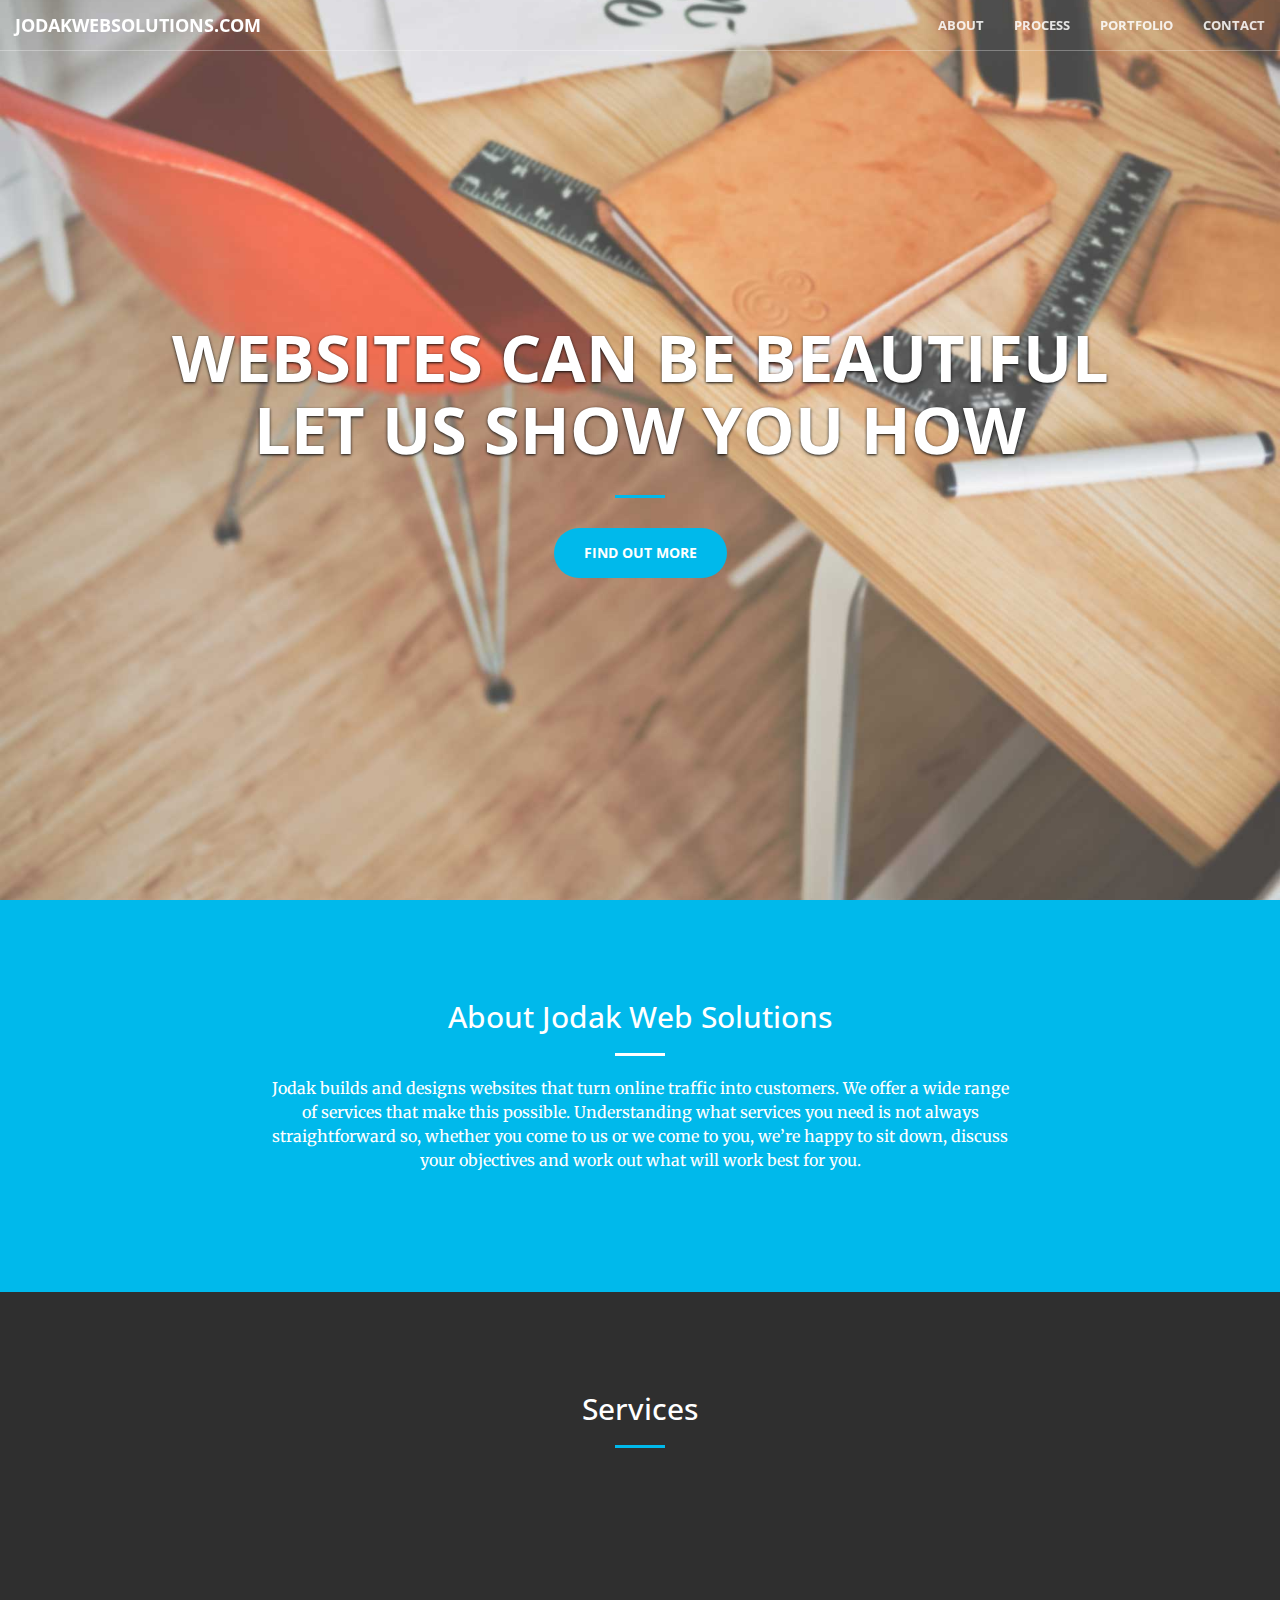
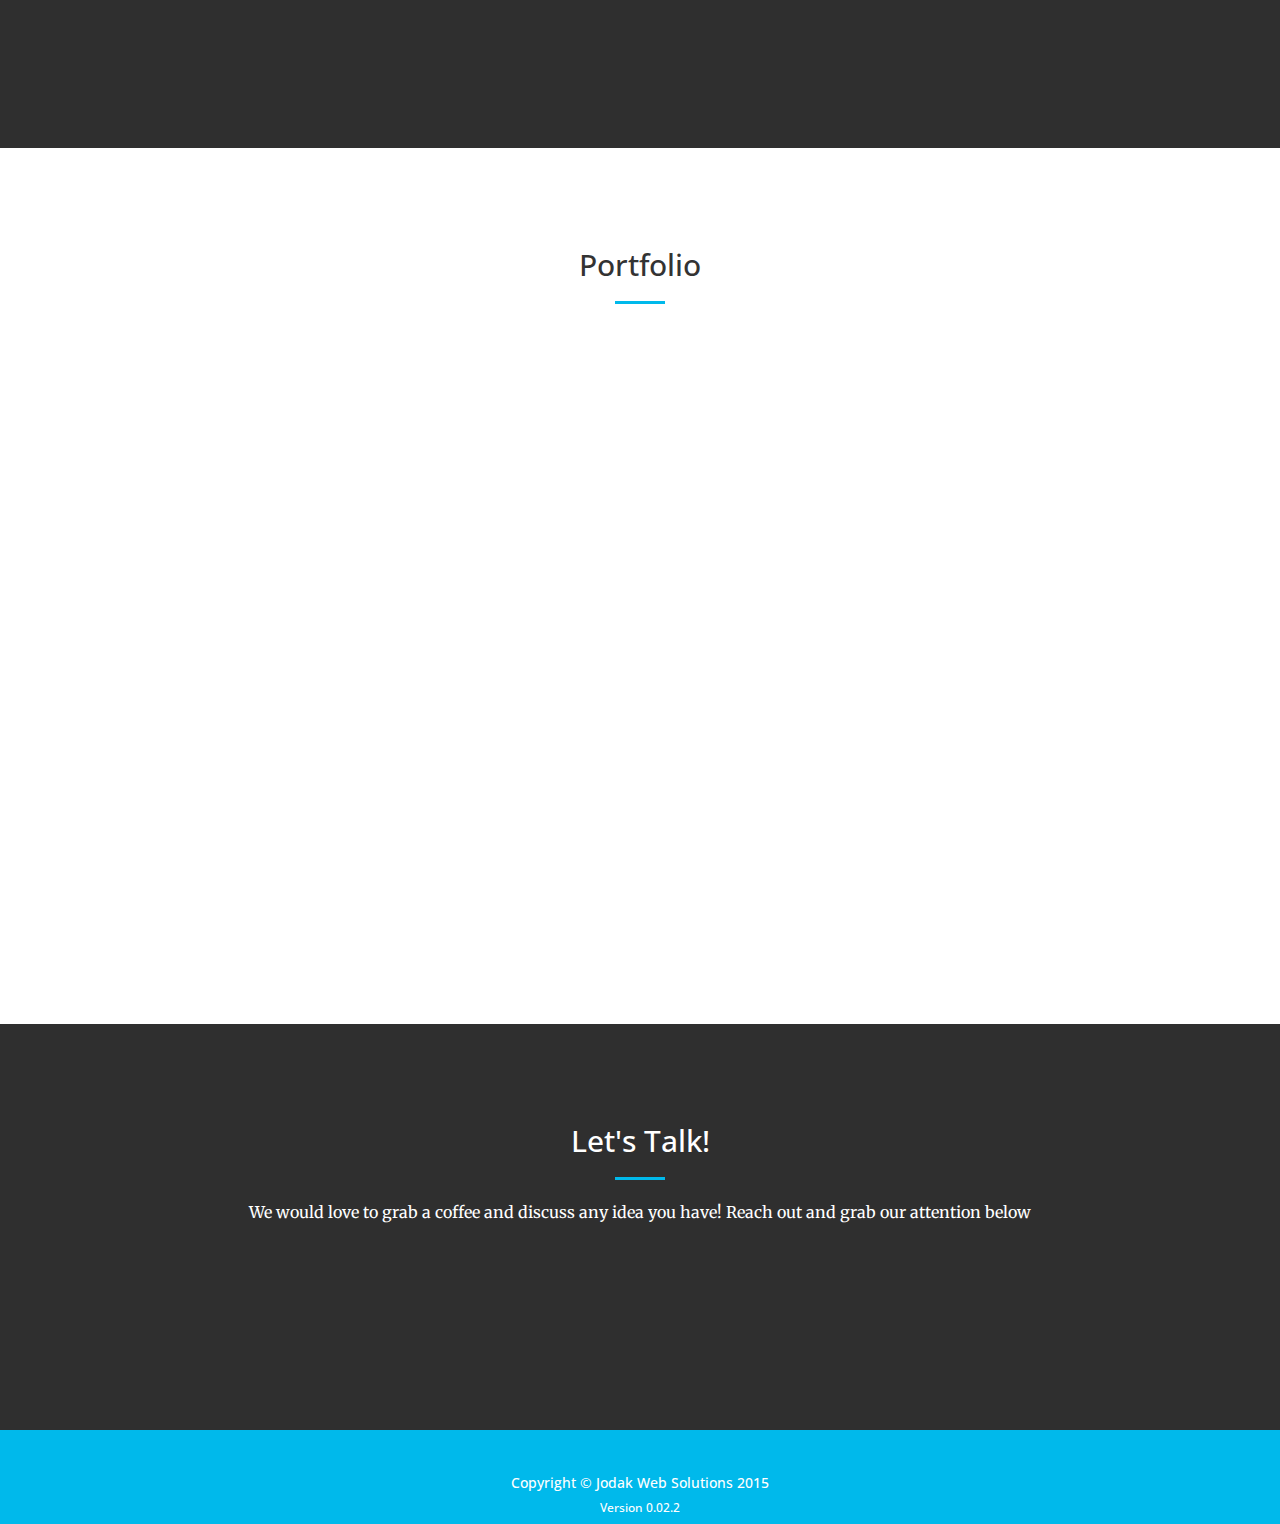
==== index.html @ 16b6a760 "Styling changes" ====
<!DOCTYPE html>
<html lang="en">

<head>

    <meta charset="utf-8">
    <meta http-equiv="X-UA-Compatible" content="IE=edge">
    <meta name="viewport" content="width=device-width, initial-scale=1">
    <meta name="description" content="">
    <meta name="author" content="">

    <title>Jodak Web Solutions</title>

    <!-- Bootstrap Core CSS -->
    <link rel="stylesheet" href="css/bootstrap.min.css" type="text/css">

    <!-- Custom CSS -->
    <link rel="stylesheet" href="css/custom.css" type="text/css">

    <!-- Custom Fonts -->
    <link href='http://fonts.googleapis.com/css?family=Open+Sans:300italic,400italic,600italic,700italic,800italic,400,300,600,700,800'
          rel='stylesheet' type='text/css'>
    <link href='http://fonts.googleapis.com/css?family=Merriweather:400,300,300italic,400italic,700,700italic,900,900italic'
          rel='stylesheet' type='text/css'>
    <link rel="stylesheet" href="font-awesome/css/font-awesome.min.css" type="text/css">

    <!-- Plugin CSS -->
    <link rel="stylesheet" href="css/animate.min.css" type="text/css">

    <!-- Custom CSS -->
    <link rel="stylesheet" href="css/creative.css" type="text/css">

    <!-- HTML5 Shim and Respond.js IE8 support of HTML5 elements and media queries -->
    <!-- WARNING: Respond.js doesn't work if you view the page via file:// -->
    <!--[if lt IE 9]>
    <script src="https://oss.maxcdn.com/libs/html5shiv/3.7.0/html5shiv.js"></script>
    <script src="https://oss.maxcdn.com/libs/respond.js/1.4.2/respond.min.js"></script>
    <![endif]-->

</head>

<body id="page-top">
<!--Navigation-->
<nav id="mainNav" class="navbar navbar-default navbar-fixed-top">
    <div class="container-fluid">
        <div class="navbar-header">
            <button type="button" class="navbar-toggle collapsed" data-toggle="collapse"
                    data-target="#bs-example-navbar-collapse-1">
                <span class="sr-only">Toggle navigation</span>
                <span class="icon-bar"></span>
                <span class="icon-bar"></span>
                <span class="icon-bar"></span>
            </button>
            <a class="navbar-brand page-scroll title-brand" href="#page-top">JodakWebSolutions.com</a>
        </div>

        <div class="collapse navbar-collapse" id="bs-example-navbar-collapse-1">
            <ul class="nav navbar-nav navbar-right">
                <li>
                    <a class="page-scroll" href="#about">About</a>
                </li>
                <li>
                    <a class="page-scroll" href="#services">Process</a>
                </li>
                <li>
                    <a class="page-scroll" href="#portfolio">Portfolio</a>
                </li>
                <li>
                    <a class="page-scroll" href="#contact">Contact</a>
                </li>
            </ul>
        </div>
    </div>
</nav>

<!--Header-->
<header>
    <div class="header-content">
        <div class="header-content-inner">
            <h1>Websites can be beautiful</h1>

            <h1>let us show you how</h1>
            <hr>
            <a href="#about" class="btn btn-primary btn-xl page-scroll">Find Out More</a>
        </div>
    </div>
</header>

<!--About-->
<section class="bg-primary" id="about">
    <div class="container">
        <div class="row">
            <div class="col-lg-8 col-lg-offset-2 text-center">
                <h2 class="section-heading">About Jodak Web Solutions</h2>
                <hr class="light">
                <p>Jodak builds and designs websites that turn online traffic into customers. We offer a wide
                    range of services that make this possible. Understanding what services you need is not
                    always straightforward so, whether you come to us or we come to you, we’re happy to sit down,
                    discuss
                    your objectives and work out what will work best for you.</p>
            </div>
        </div>
    </div>
</section>

<!--Services-->
<section id="services" class="bg-dark">
    <div class="container">
        <div class="row">
            <div class="col-lg-12 text-center">
                <h2 class="section-heading">Services</h2>
                <hr class="primary">
            </div>
        </div>
    </div>
    <div class="container">
        <div class="row">
            <div class="col-lg-4 col-md-4 text-center">
                <div class="service-box wow bounceInLeft" data-wow-delay=".2s">
                    <i class="fa fa-4x fa-connectdevelop wow bounceInLeft text-primary" data-wow-delay=".2s"></i>

                    <h3>Planning & Design</h3>

                    <p class="text-muted">We create the blueprint for success, then craft the user experience.</p>
                </div>
            </div>
            <div class="col-lg-4 col-md-4 text-center">
                <div class="service-box wow bounceInDown" data-wow-delay=".4s">
                    <i class="fa fa-4x fa-sitemap wow bounceInDown text-primary" data-wow-delay=".4s"></i>

                    <h3>Development & Testing</h3>

                    <p class="text-muted">Bringing the design to life! Test for any development bugs.</p>
                </div>
            </div>
            <div class="col-lg-4 col-md-4 text-center">
                <div class="service-box wow bounceInRight" data-wow-delay=".6s">
                    <i class="fa fa-4x fa-rocket wow bounceInRight text-primary" data-wow-delay=".6s"></i>

                    <h3>Deploy & Delight</h3>

                    <p class="text-muted">3..2..1.. Houston, We have lift off! Your website is launched and everyone is
                        amazed.</p>
                </div>
            </div>
        </div>
    </div>
</section>

<!--Portfolio-->
<section id="portfolio" class="no-padding">
    <div class="container-fluid">
        <div class="row no-gutter">
            <div class="col-lg-12 text-center">
                <h2 class="section-heading">Portfolio</h2>
                <hr class="primary">
            </div>
            <div class="col-lg-4 col-sm-6 wow fadeIn" data-wow-delay=".2">
                <a href="#" class="portfolio-box">
                    <img src="img/portfolio/1.jpg" class="img-responsive" alt="">

                    <div class="portfolio-box-caption">
                        <div class="portfolio-box-caption-content">
                            <div class="project-name">
                                Posh Patio
                            </div>
                            <div class="project-category text-faded small">
                                Poshpatio.ca
                            </div>
                        </div>
                    </div>
                </a>
            </div>
            <div class="col-lg-4 col-sm-6 wow fadeIn" data-wow-delay=".2">
                <a href="#" class="portfolio-box">
                    <img src="img/portfolio/2.jpg" class="img-responsive" alt="">

                    <div class="portfolio-box-caption">
                        <div class="portfolio-box-caption-content">
                            <div class="project-category text-faded">
                                Category
                            </div>
                            <div class="project-name">
                                Project Name
                            </div>
                        </div>
                    </div>
                </a>
            </div>
            <div class="col-lg-4 col-sm-6 wow fadeIn" data-wow-delay=".2">
                <a href="#" class="portfolio-box">
                    <img src="img/portfolio/3.jpg" class="img-responsive" alt="">

                    <div class="portfolio-box-caption">
                        <div class="portfolio-box-caption-content">
                            <div class="project-category text-faded">
                                Category
                            </div>
                            <div class="project-name">
                                Project Name
                            </div>
                        </div>
                    </div>
                </a>
            </div>
            <div class="col-lg-4 col-sm-6 wow fadeIn" data-wow-delay=".2">
                <a href="#" class="portfolio-box">
                    <img src="img/portfolio/4.jpg" class="img-responsive" alt="">

                    <div class="portfolio-box-caption">
                        <div class="portfolio-box-caption-content">
                            <div class="project-category text-faded">
                                Category
                            </div>
                            <div class="project-name">
                                Project Name
                            </div>
                        </div>
                    </div>
                </a>
            </div>
            <div class="col-lg-4 col-sm-6 wow fadeIn" data-wow-delay=".2">
                <a href="#" class="portfolio-box">
                    <img src="img/portfolio/5.jpg" class="img-responsive" alt="">

                    <div class="portfolio-box-caption">
                        <div class="portfolio-box-caption-content">
                            <div class="project-category text-faded">
                                Category
                            </div>
                            <div class="project-name">
                                Project Name
                            </div>
                        </div>
                    </div>
                </a>
            </div>
            <div class="col-lg-4 col-sm-6 wow fadeIn" data-wow-delay=".2">
                <a href="#" class="portfolio-box">
                    <img src="img/portfolio/6.jpg" class="img-responsive" alt="">

                    <div class="portfolio-box-caption">
                        <div class="portfolio-box-caption-content">
                            <div class="project-category text-faded">
                                Category
                            </div>
                            <div class="project-name">
                                Project Name
                            </div>
                        </div>
                    </div>
                </a>
            </div>
        </div>
    </div>
</section>

<!--Contact-->
<section id="contact" class="bg-dark">
    <div class="container">
        <div class="row">
            <div class="col-lg-12 text-center">
                <h2 class="section-heading">Let's Talk!</h2>
                <hr class="primary">
                <p>We would love to grab a coffee and discuss any idea you have! Reach out and grab our attention
                    below</p>
            </div>
            <div class="col-lg-2 col-lg-offset-2 text-center wow bounceIn" data-wow-delay=".2s">
                <a href="https://twitter.com/JodakOfficalm" target="_blank">
                    <i class="fa fa-twitter-square fa-3x"></i>

                    <p>@JodakOfficial</p>
                </a>
            </div>
            <div class="col-lg-2 text-center wow bounceIn" data-wow-delay=".4s">
                <a href="http://instagram.com" target="_blank">
                    <i class="fa fa-instagram fa-3x"></i>

                    <p>@JodakOfficial</p>
                </a>
            </div>
            <div class="col-lg-2 text-center wow bounceIn" data-wow-delay=".6s">
                <a href="https://www.facebook.com/JodakWebSolutions" target="_blank">
                    <i class="fa fa-facebook-square fa-3x"></i>

                    <p>/JodakWebSolutions</p>
                </a>
            </div>
            <div class="col-lg-2 text-center wow bounceIn" data-wow-delay=".8s">
                <a href="tel://306-630-3060" target="_blank">
                    <i class="fa fa-phone-square fa-3x"></i>

                    <p>(306) 630-3060</p>
                </a>
            </div>
        </div>
    </div>
</section>

<!--Footer-->
<footer id="footer" class="bg-primary">
    <div class="container">
        <div class="row">
            <h5 class="copyright text-center">Copyright &copy; Jodak Web Solutions 2015</h5>
            <h6 class="text-center">Version 0.02.2</h6>
        </div>
    </div>
</footer>

<!-- jQuery -->
<script src="js/jquery.js"></script>

<!-- Bootstrap Core JavaScript -->
<script src="js/bootstrap.min.js"></script>

<!-- Plugin JavaScript -->
<script src="js/jquery.easing.min.js"></script>
<script src="js/jquery.fittext.js"></script>
<script src="js/wow.min.js"></script>

<!-- Custom Theme JavaScript -->
<script src="js/creative.js"></script>

</body>

</html>
---- css/custom.css ----
body {
    overflow-x: hidden;
}

#portfolio {
    padding-top: 100px !important;
}

section {
    overflow: hidden;
}

a:hover, a:focus {
    text-decoration: none;
}
---- css/creative.css ----
/*!
 * Start Bootstrap - Creative Bootstrap Theme (http://startbootstrap.com)
 * Code licensed under the Apache License v2.0.
 * For details, see http://www.apache.org/licenses/LICENSE-2.0.
 */

/*Hope This Worked*/

html,
body {
    width: 100%;
    height: 100%;
}

body {
    font-family: Merriweather, 'Helvetica Neue', Arial, sans-serif;
}

hr {
    max-width: 50px;
    border-color: #00B9EB;
    border-width: 3px;
}

hr.light {
    border-color: #fff;
}

a {
    color: #00B9EB;
    -webkit-transition: all .35s;
    -moz-transition: all .35s;
    transition: all .35s;
}

a:hover,
a:focus {
    color: #0B74D4;
}

h1,
h2,
h3,
h4,
h5,
h6 {
    font-family: 'Open Sans', 'Helvetica Neue', Arial, sans-serif;
}

p {
    margin-bottom: 20px;
    font-size: 16px;
    line-height: 1.5;
}

.bg-primary {
    background-color: #00B9EB;
}

.bg-dark {
    color: #fff;
    background-color: #2F2F2F;
}

.text-faded {
    color: rgba(255, 255, 255, .85);
}

section {
    padding: 100px 0;
}

aside {
    padding: 50px 0;
}

.no-padding {
    padding: 0;
}

.navbar-default {
    border-color: rgba(34, 34, 34, .05);
    font-family: 'Open Sans', 'Helvetica Neue', Arial, sans-serif;
    background-color: #fff;
    -webkit-transition: all .35s;
    -moz-transition: all .35s;
    transition: all .35s;
}

.navbar-default .navbar-header .navbar-brand {
    text-transform: uppercase;
    font-family: 'Open Sans', 'Helvetica Neue', Arial, sans-serif;
    font-weight: 700;
    color: #00B9EB;
}

.navbar-default .navbar-header .navbar-brand:hover,
.navbar-default .navbar-header .navbar-brand:focus {
    color: #0B74D4;
}

.navbar-default .nav > li > a,
.navbar-default .nav > li > a:focus {
    text-transform: uppercase;
    font-size: 13px;
    font-weight: 700;
    color: #222;
}

.navbar-default .nav > li > a:hover,
.navbar-default .nav > li > a:focus:hover {
    color: #00B9EB;
}

.navbar-default .nav > li.active > a,
.navbar-default .nav > li.active > a:focus {
    color: #00B9EB !important;
    background-color: transparent;
}

.navbar-default .nav > li.active > a:hover,
.navbar-default .nav > li.active > a:focus:hover {
    background-color: transparent;
}

@media (min-width: 768px) {
    .navbar-default {
        border-color: rgba(255, 255, 255, .3);
        background-color: transparent;
    }

    .navbar-default .navbar-header .navbar-brand {
        color: rgba(255, 255, 255, .85);
    }

    .navbar-default .navbar-header .navbar-brand:hover,
    .navbar-default .navbar-header .navbar-brand:focus {
        color: #fff;
    }

    .navbar-default .nav > li > a,
    .navbar-default .nav > li > a:focus {
        color: rgba(255, 255, 255, .85);
    }

    .navbar-default .nav > li > a:hover,
    .navbar-default .nav > li > a:focus:hover {
        color: #fff;
    }

    .navbar-default.affix {
        border-color: rgba(34, 34, 34, .05);
        background-color: rgba(255, 255, 255, .95);
    }

    .navbar-default.affix .navbar-header .navbar-brand {
        font-size: 14px;
        color: #00B9EB;
    }

    .navbar-default.affix .navbar-header .navbar-brand:hover,
    .navbar-default.affix .navbar-header .navbar-brand:focus {
        color: #0B74D4;
    }

    .navbar-default.affix .nav > li > a,
    .navbar-default.affix .nav > li > a:focus {
        color: #222;
    }

    .navbar-default.affix .nav > li > a:hover,
    .navbar-default.affix .nav > li > a:focus:hover {
        color: #00B9EB;
    }
}

header {
    position: relative;
    width: 100%;
    min-height: auto;
    text-align: center;
    color: #fff;
    background-image: url(../img/header.jpg);
    background-position: center;
    -webkit-background-size: cover;
    -moz-background-size: cover;
    background-size: cover;
    -o-background-size: cover;
}

header .header-content {
    position: relative;
    width: 100%;
    padding: 100px 15px;
    text-align: center;
}

header .header-content .header-content-inner h1 {
    margin-top: 0;
    margin-bottom: 0;
    text-transform: uppercase;
    font-weight: 700;
    text-shadow: 0 1px 3px #080808;
}

header .header-content .header-content-inner hr {
    margin: 30px auto;
}

header .header-content .header-content-inner p {
    margin-bottom: 50px;
    font-size: 16px;
    font-weight: 300;
    color: rgba(255, 255, 255, .85);
    text-shadow: 0 1px 3px #080808;
}

@media (min-width: 768px) {
    header {
        min-height: 100%;
    }

    header .header-content {
        position: absolute;
        top: 50%;
        padding: 0 50px;
        -webkit-transform: translateY(-50%);
        -ms-transform: translateY(-50%);
        transform: translateY(-50%);
    }

    header .header-content .header-content-inner {
        margin-right: auto;
        margin-left: auto;
        max-width: 1000px;
    }

    header .header-content .header-content-inner p {
        margin-right: auto;
        margin-left: auto;
        max-width: 80%;
        font-size: 18px;
    }
}

.section-heading {
    margin-top: 0;
}

.service-box {
    margin: 50px auto 0;
    max-width: 400px;
}

@media (min-width: 992px) {
    .service-box {
        margin: 20px auto 0;
    }
}

.service-box p {
    margin-bottom: 0;
}

.portfolio-box {
    display: block;
    position: relative;
    margin: 0 auto;
    max-width: 650px;
}

.portfolio-box > img {
    width: 650px;
    height: 350px;
}

.portfolio-box .portfolio-box-caption {
    display: block;
    position: absolute;
    bottom: 0;
    width: 100%;
    height: 100%;
    text-align: center;
    color: #fff;
    opacity: 0;
    background: rgba(0, 185, 235, .9);
    -webkit-transition: all .35s;
    -moz-transition: all .35s;
    transition: all .35s;
}

.portfolio-box .portfolio-box-caption .portfolio-box-caption-content {
    position: absolute;
    top: 50%;
    width: 100%;
    text-align: center;
    transform: translateY(-50%);
}

.portfolio-box .portfolio-box-caption .portfolio-box-caption-content .project-category,
.portfolio-box .portfolio-box-caption .portfolio-box-caption-content .project-name {
    padding: 0 15px;
    font-family: 'Open Sans', 'Helvetica Neue', Arial, sans-serif;
}

.portfolio-box .portfolio-box-caption .portfolio-box-caption-content .project-category {
    text-transform: uppercase;
    font-size: 65%;
    font-weight: 600;
}

.portfolio-box .portfolio-box-caption .portfolio-box-caption-content .project-name {
    font-size: 18px;
}

.portfolio-box:hover .portfolio-box-caption {
    opacity: 1;
}

@media (min-width: 768px) {
    .portfolio-box .portfolio-box-caption .portfolio-box-caption-content .project-category {
        font-size: 85%;
    }

    .portfolio-box .portfolio-box-caption .portfolio-box-caption-content .project-name {
        font-size: 22px;
    }
}

.call-to-action h2 {
    margin: 0 auto 20px;
}

.text-primary {
    color: #00B9EB;
}

.no-gutter > [class*=col-] {
    padding-right: 0;
    padding-left: 0;
}

.btn-default {
    border-color: #fff;
    color: #222;
    background-color: #fff;
    -webkit-transition: all .35s;
    -moz-transition: all .35s;
    transition: all .35s;
}

.btn-default:hover,
.btn-default:focus,
.btn-default.focus,
.btn-default:active,
.btn-default.active,
.open > .dropdown-toggle.btn-default {
    border-color: #ededed;
    color: #222;
    background-color: #f2f2f2;
}

.btn-default:active,
.btn-default.active,
.open > .dropdown-toggle.btn-default {
    background-image: none;
}

.btn-default.disabled,
.btn-default[disabled],
fieldset[disabled] .btn-default,
.btn-default.disabled:hover,
.btn-default[disabled]:hover,
fieldset[disabled] .btn-default:hover,
.btn-default.disabled:focus,
.btn-default[disabled]:focus,
fieldset[disabled] .btn-default:focus,
.btn-default.disabled.focus,
.btn-default[disabled].focus,
fieldset[disabled] .btn-default.focus,
.btn-default.disabled:active,
.btn-default[disabled]:active,
fieldset[disabled] .btn-default:active,
.btn-default.disabled.active,
.btn-default[disabled].active,
fieldset[disabled] .btn-default.active {
    border-color: #fff;
    background-color: #fff;
}

.btn-default .badge {
    color: #fff;
    background-color: #222;
}

.btn-primary {
    border-color: #00B9EB;
    color: #fff;
    background-color: #00B9EB;
    -webkit-transition: all .35s;
    -moz-transition: all .35s;
    transition: all .35s;
}

.btn-primary:hover,
.btn-primary:focus,
.btn-primary.focus,
.btn-primary:active,
.btn-primary.active,
.open > .dropdown-toggle.btn-primary {
    border-color: #fff;
    color: #00B9EB;
    background-color: #fff;
}

.btn-primary:active,
.btn-primary.active,
.open > .dropdown-toggle.btn-primary {
    background-image: none;
}

.btn-primary.disabled,
.btn-primary[disabled],
fieldset[disabled] .btn-primary,
.btn-primary.disabled:hover,
.btn-primary[disabled]:hover,
fieldset[disabled] .btn-primary:hover,
.btn-primary.disabled:focus,
.btn-primary[disabled]:focus,
fieldset[disabled] .btn-primary:focus,
.btn-primary.disabled.focus,
.btn-primary[disabled].focus,
fieldset[disabled] .btn-primary.focus,
.btn-primary.disabled:active,
.btn-primary[disabled]:active,
fieldset[disabled] .btn-primary:active,
.btn-primary.disabled.active,
.btn-primary[disabled].active,
fieldset[disabled] .btn-primary.active {
    border-color: #00B9EB;
    background-color: #00B9EB;
}

.btn-primary .badge {
    color: #00B9EB;
    background-color: #fff;
}

.btn {
    border: 0;
    border-radius: 300px;
    text-transform: uppercase;
    font-family: 'Open Sans', 'Helvetica Neue', Arial, sans-serif;
    font-weight: 700;
}

.btn-xl {
    padding: 15px 30px;
}

::-moz-selection {
    text-shadow: none;
    color: #fff;
    background: #222;
}

::selection {
    text-shadow: none;
    color: #fff;
    background: #222;
}

img::selection {
    color: #fff;
    background: 0 0;
}

img::-moz-selection {
    color: #fff;
    background: 0 0;
}

body {
    webkit-tap-highlight-color: #222;
}

.copyright {
    padding-top: 35px;
}
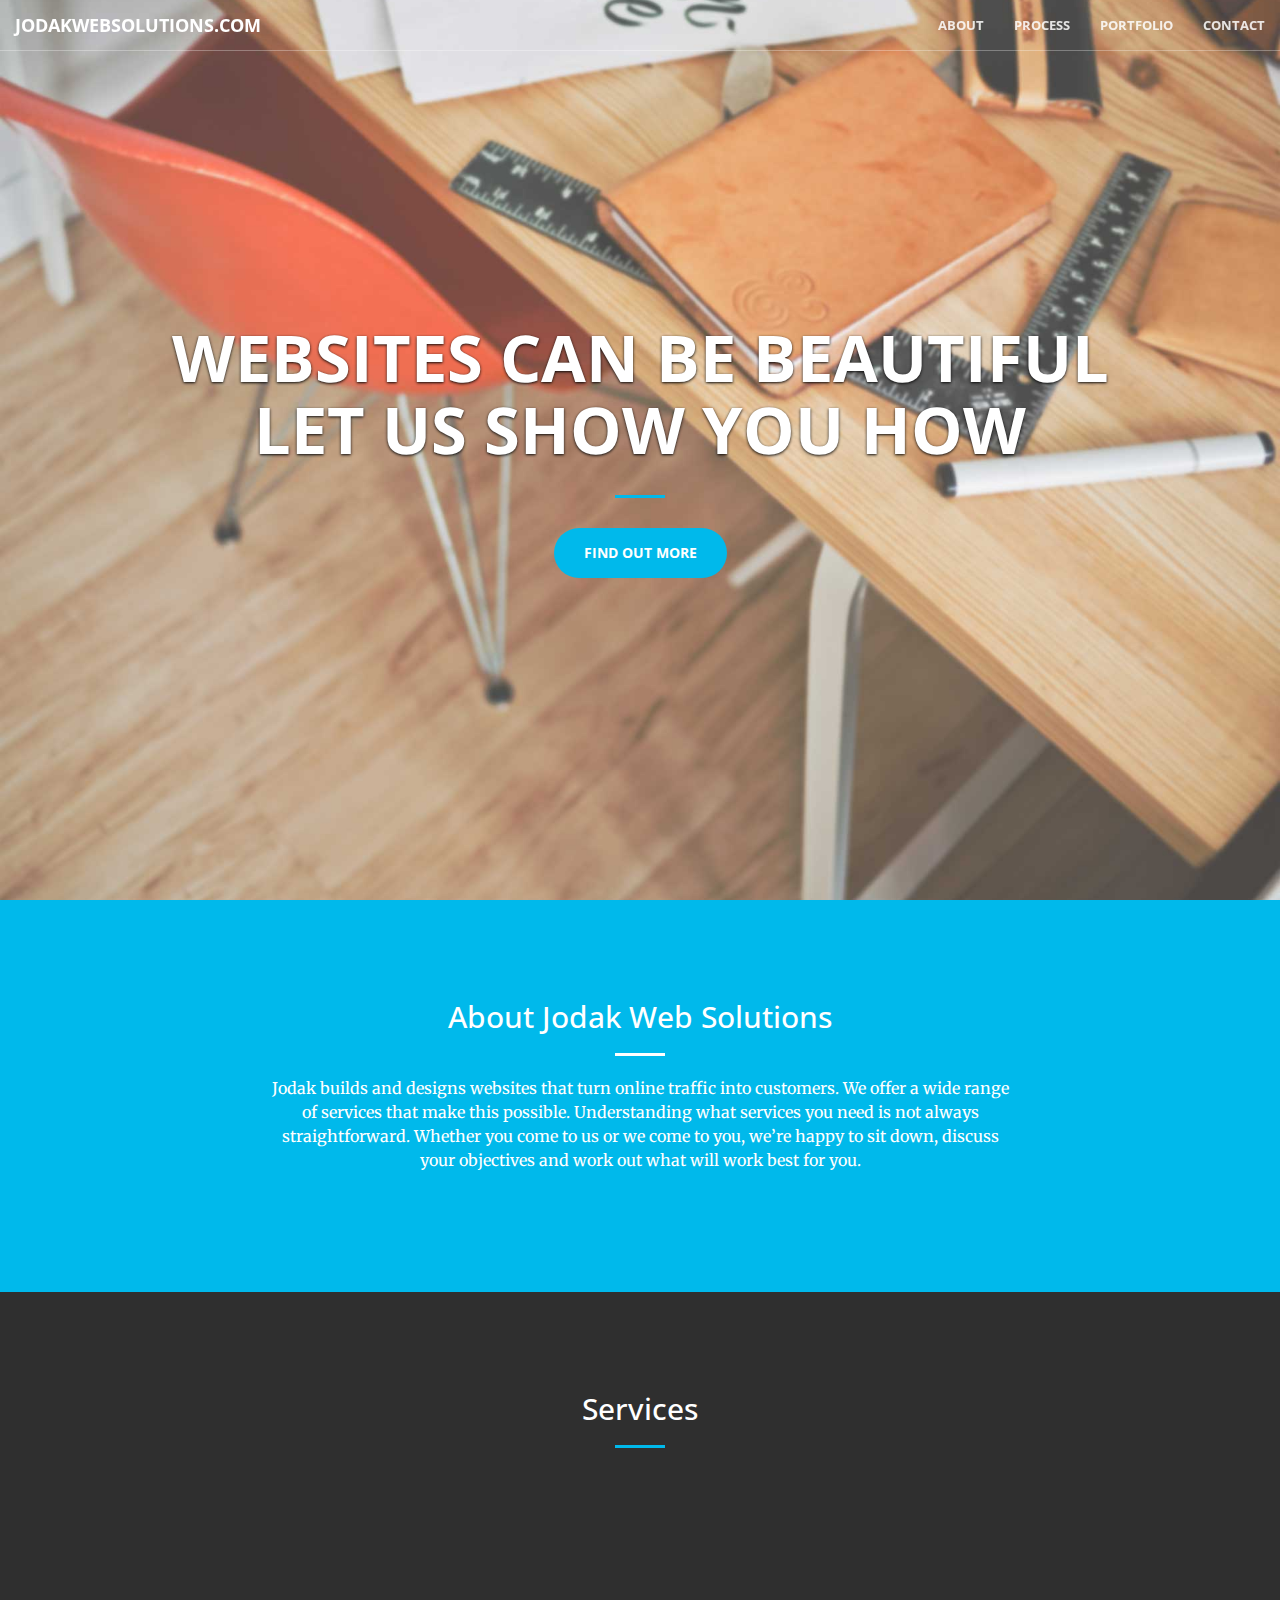
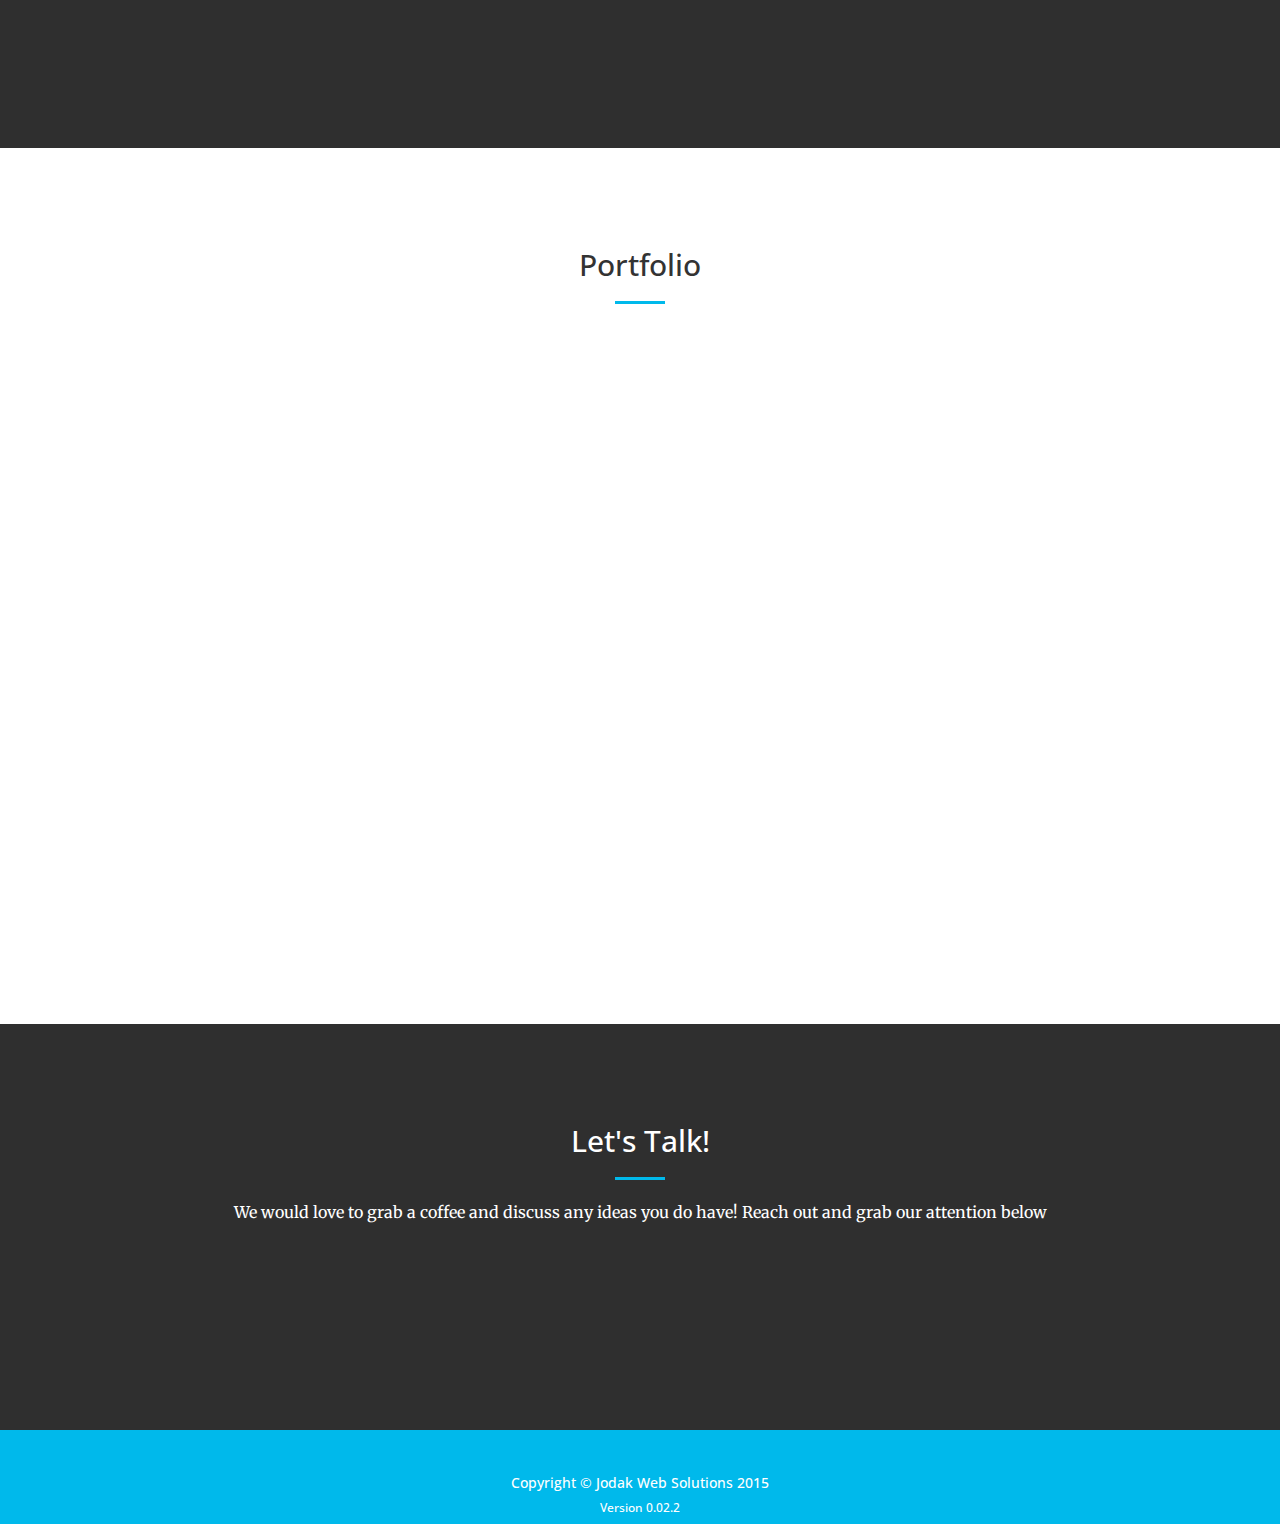
==== commit 96a318a7: "Merge remote-tracking branch 'origin/master'" ====
--- a/index.html
+++ b/index.html
@@ -5,9 +5,18 @@
 
     <meta charset="utf-8">
     <meta http-equiv="X-UA-Compatible" content="IE=edge">
+
     <meta name="viewport" content="width=device-width, initial-scale=1">
+
     <meta name="description" content="">
-    <meta name="author" content="">
+
+    <meta name="author" content="Jodak Web Solutions">
+
+    <meta name="keywords" content="Website design regina; regina web design; regina website design; web design regina
+    web designers; web designers in regina; website design regina; regina website design; regina website designers;
+    regina website design companies; regina web design companies; web design companies in regina; web designers in
+    regina; website designers in regina; web design in regina; responsive design; responsive web design regina; regina
+    responsive web design; mobile website design; mobile websites; mobile web design;">
 
     <title>Jodak Web Solutions</title>
 
@@ -95,9 +104,8 @@
                 <hr class="light">
                 <p>Jodak builds and designs websites that turn online traffic into customers. We offer a wide
                     range of services that make this possible. Understanding what services you need is not
-                    always straightforward so, whether you come to us or we come to you, we’re happy to sit down,
-                    discuss
-                    your objectives and work out what will work best for you.</p>
+                    always straightforward. Whether you come to us or we come to you, we’re happy to sit down,
+                    discuss your objectives and work out what will work best for you.</p>
             </div>
         </div>
     </div>
@@ -134,12 +142,10 @@
                 </div>
             </div>
             <div class="col-lg-4 col-md-4 text-center">
-                <div class="service-box wow bounceInRight" data-wow-delay=".6s">
-                    <i class="fa fa-4x fa-rocket wow bounceInRight text-primary" data-wow-delay=".6s"></i>
-
+                <div class="service-box wow bounceInRight" data-wow-delay=".8s">
+                    <i class="fa fa-4x fa-rocket text-primary"></i>
                     <h3>Deploy & Delight</h3>
-
-                    <p class="text-muted">3..2..1.. Houston, We have lift off! Your website is launched and everyone is
+                    <p class="text-muted">3..2..1.. Houston, we have lift off! Your website is launched and everyone is
                         amazed.</p>
                 </div>
             </div>
@@ -262,7 +268,7 @@
             <div class="col-lg-12 text-center">
                 <h2 class="section-heading">Let's Talk!</h2>
                 <hr class="primary">
-                <p>We would love to grab a coffee and discuss any idea you have! Reach out and grab our attention
+                <p>We would love to grab a coffee and discuss any ideas you do have! Reach out and grab our attention
                     below</p>
             </div>
             <div class="col-lg-2 col-lg-offset-2 text-center wow bounceIn" data-wow-delay=".2s">
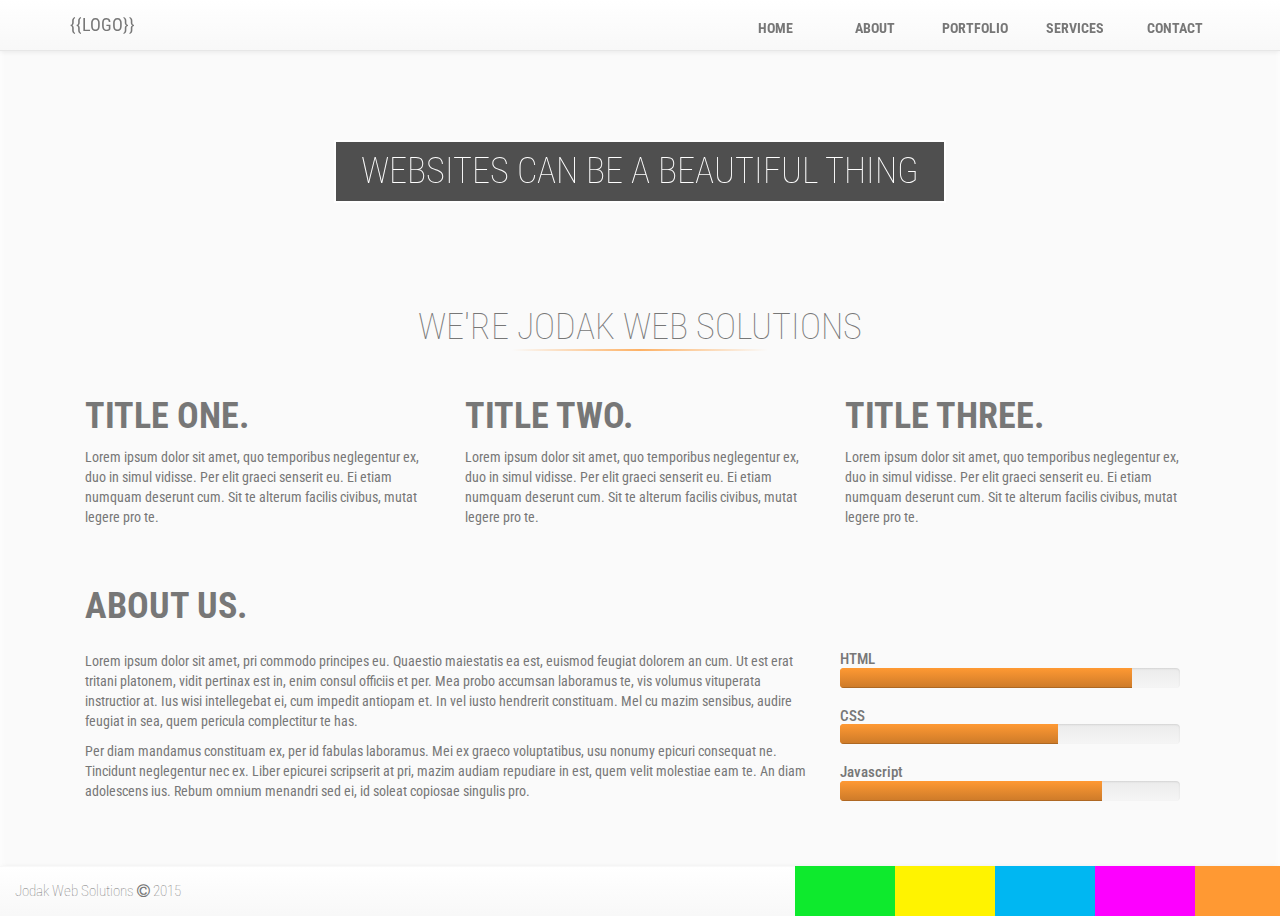
==== commit b5ecfbb8: "Revamping the website." ====
--- a/index.html
+++ b/index.html
@@ -1,332 +1,119 @@
 <!DOCTYPE html>
 <html lang="en">
-
 <head>
-
     <meta charset="utf-8">
     <meta http-equiv="X-UA-Compatible" content="IE=edge">
+    <meta name="viewport" content="width=device-width, initial-scale=1">
+    <!-- The above 3 meta tags *must* come first in the head; any other head content must come *after* these tags -->
+    <title>Bootstrap 101 Template</title>
 
-    <meta name="viewport" content="width=device-width, initial-scale=1">
+    <!-- CSS -->
+    <link href="css/bootstrap.css" rel="stylesheet">
+    <link href="css/bootstrap-theme.css" rel="stylesheet">
+    <link href="css/font-awesome.css" rel="stylesheet">
+    <link href="css/jquery-ui.css" rel="stylesheet">
+    <link href="css/jodak.css" rel="stylesheet">
 
-    <meta name="description" content="">
-
-    <meta name="author" content="Jodak Web Solutions">
-
-    <meta name="keywords" content="Website design regina; regina web design; regina website design; web design regina
-    web designers; web designers in regina; website design regina; regina website design; regina website designers;
-    regina website design companies; regina web design companies; web design companies in regina; web designers in
-    regina; website designers in regina; web design in regina; responsive design; responsive web design regina; regina
-    responsive web design; mobile website design; mobile websites; mobile web design;">
-
-    <title>Jodak Web Solutions</title>
-
-    <!-- Bootstrap Core CSS -->
-    <link rel="stylesheet" href="css/bootstrap.min.css" type="text/css">
-
-    <!-- Custom CSS -->
-    <link rel="stylesheet" href="css/custom.css" type="text/css">
-
-    <!-- Custom Fonts -->
-    <link href='http://fonts.googleapis.com/css?family=Open+Sans:300italic,400italic,600italic,700italic,800italic,400,300,600,700,800'
-          rel='stylesheet' type='text/css'>
-    <link href='http://fonts.googleapis.com/css?family=Merriweather:400,300,300italic,400italic,700,700italic,900,900italic'
-          rel='stylesheet' type='text/css'>
-    <link rel="stylesheet" href="font-awesome/css/font-awesome.min.css" type="text/css">
-
-    <!-- Plugin CSS -->
-    <link rel="stylesheet" href="css/animate.min.css" type="text/css">
-
-    <!-- Custom CSS -->
-    <link rel="stylesheet" href="css/creative.css" type="text/css">
-
-    <!-- HTML5 Shim and Respond.js IE8 support of HTML5 elements and media queries -->
+    <!-- HTML5 shim and Respond.js for IE8 support of HTML5 elements and media queries -->
     <!-- WARNING: Respond.js doesn't work if you view the page via file:// -->
     <!--[if lt IE 9]>
-    <script src="https://oss.maxcdn.com/libs/html5shiv/3.7.0/html5shiv.js"></script>
-    <script src="https://oss.maxcdn.com/libs/respond.js/1.4.2/respond.min.js"></script>
+    <script src="https://oss.maxcdn.com/html5shiv/3.7.2/html5shiv.min.js"></script>
+    <script src="https://oss.maxcdn.com/respond/1.4.2/respond.min.js"></script>
     <![endif]-->
+</head>
+<body>
+<span id="nav"></span>
+<div class="container-fluid bg-off-white">
+    <div class="row">
 
-</head>
-
-<body id="page-top">
-<!--Navigation-->
-<nav id="mainNav" class="navbar navbar-default navbar-fixed-top">
-    <div class="container-fluid">
-        <div class="navbar-header">
-            <button type="button" class="navbar-toggle collapsed" data-toggle="collapse"
-                    data-target="#bs-example-navbar-collapse-1">
-                <span class="sr-only">Toggle navigation</span>
-                <span class="icon-bar"></span>
-                <span class="icon-bar"></span>
-                <span class="icon-bar"></span>
-            </button>
-            <a class="navbar-brand page-scroll title-brand" href="#page-top">JodakWebSolutions.com</a>
-        </div>
-
-        <div class="collapse navbar-collapse" id="bs-example-navbar-collapse-1">
-            <ul class="nav navbar-nav navbar-right">
-                <li>
-                    <a class="page-scroll" href="#about">About</a>
-                </li>
-                <li>
-                    <a class="page-scroll" href="#services">Process</a>
-                </li>
-                <li>
-                    <a class="page-scroll" href="#portfolio">Portfolio</a>
-                </li>
-                <li>
-                    <a class="page-scroll" href="#contact">Contact</a>
-                </li>
-            </ul>
-        </div>
-    </div>
-</nav>
-
-<!--Header-->
-<header>
-    <div class="header-content">
-        <div class="header-content-inner">
-            <h1>Websites can be beautiful</h1>
-
-            <h1>let us show you how</h1>
-            <hr>
-            <a href="#about" class="btn btn-primary btn-xl page-scroll">Find Out More</a>
-        </div>
-    </div>
-</header>
-
-<!--About-->
-<section class="bg-primary" id="about">
-    <div class="container">
-        <div class="row">
-            <div class="col-lg-8 col-lg-offset-2 text-center">
-                <h2 class="section-heading">About Jodak Web Solutions</h2>
-                <hr class="light">
-                <p>Jodak builds and designs websites that turn online traffic into customers. We offer a wide
-                    range of services that make this possible. Understanding what services you need is not
-                    always straightforward. Whether you come to us or we come to you, we’re happy to sit down,
-                    discuss your objectives and work out what will work best for you.</p>
-            </div>
-        </div>
-    </div>
-</section>
-
-<!--Services-->
-<section id="services" class="bg-dark">
-    <div class="container">
-        <div class="row">
-            <div class="col-lg-12 text-center">
-                <h2 class="section-heading">Services</h2>
-                <hr class="primary">
-            </div>
-        </div>
-    </div>
-    <div class="container">
-        <div class="row">
-            <div class="col-lg-4 col-md-4 text-center">
-                <div class="service-box wow bounceInLeft" data-wow-delay=".2s">
-                    <i class="fa fa-4x fa-connectdevelop wow bounceInLeft text-primary" data-wow-delay=".2s"></i>
-
-                    <h3>Planning & Design</h3>
-
-                    <p class="text-muted">We create the blueprint for success, then craft the user experience.</p>
+        <section class="intro text-center" id="intro">
+            <div class="middle">
+                <div class="inner">
+                    <h1 class="title">WEBSITES CAN BE A BEAUTIFUL THING</h1>
                 </div>
             </div>
-            <div class="col-lg-4 col-md-4 text-center">
-                <div class="service-box wow bounceInDown" data-wow-delay=".4s">
-                    <i class="fa fa-4x fa-sitemap wow bounceInDown text-primary" data-wow-delay=".4s"></i>
+        </section>
 
-                    <h3>Development & Testing</h3>
+        <section>
+            <h1 class="text-center title">WE'RE JODAK WEB SOLUTIONS</h1>
+            <hr class="faded color text-center">
 
-                    <p class="text-muted">Bringing the design to life! Test for any development bugs.</p>
-                </div>
-            </div>
-            <div class="col-lg-4 col-md-4 text-center">
-                <div class="service-box wow bounceInRight" data-wow-delay=".8s">
-                    <i class="fa fa-4x fa-rocket text-primary"></i>
-                    <h3>Deploy & Delight</h3>
-                    <p class="text-muted">3..2..1.. Houston, we have lift off! Your website is launched and everyone is
-                        amazed.</p>
-                </div>
-            </div>
-        </div>
-    </div>
-</section>
+            <div class="container">
+                <div class="row center-block">
+                    <div class="col-md-4" style="padding-top: 0">
+                        <h1><strong>TITLE ONE.</strong></h1>
 
-<!--Portfolio-->
-<section id="portfolio" class="no-padding">
-    <div class="container-fluid">
-        <div class="row no-gutter">
-            <div class="col-lg-12 text-center">
-                <h2 class="section-heading">Portfolio</h2>
-                <hr class="primary">
-            </div>
-            <div class="col-lg-4 col-sm-6 wow fadeIn" data-wow-delay=".2">
-                <a href="#" class="portfolio-box">
-                    <img src="img/portfolio/1.jpg" class="img-responsive" alt="">
+                        <p>Lorem ipsum dolor sit amet, quo temporibus neglegentur ex, duo in simul vidisse. Per elit
+                            graeci senserit eu. Ei etiam numquam deserunt cum. Sit te alterum facilis civibus, mutat
+                            legere pro te.</p>
+                    </div>
+                    <div class="col-md-4" style="padding-top: 0">
+                        <h1><strong>TITLE TWO.</strong></h1>
 
-                    <div class="portfolio-box-caption">
-                        <div class="portfolio-box-caption-content">
-                            <div class="project-name">
-                                Posh Patio
+                        <p>Lorem ipsum dolor sit amet, quo temporibus neglegentur ex, duo in simul vidisse. Per elit
+                            graeci senserit eu. Ei etiam numquam deserunt cum. Sit te alterum facilis civibus, mutat
+                            legere pro te.</p>
+                    </div>
+                    <div class="col-md-4" style="padding-top: 0">
+                        <h1><strong>TITLE THREE.</strong></h1>
+                        <p>Lorem ipsum dolor sit amet, quo temporibus neglegentur ex, duo in simul vidisse. Per elit
+                            graeci senserit eu. Ei etiam numquam deserunt cum. Sit te alterum facilis civibus, mutat
+                            legere pro te.</p>
+                    </div>
+
+                    <div class="col-xs-12">
+                        <h1><strong>ABOUT US.</strong></h1>
+
+                        <div class="col-sm-8" style="padding-left: 0 !important;">
+                            <p>Lorem ipsum dolor sit amet, pri commodo principes eu. Quaestio maiestatis ea est, euismod
+                                feugiat dolorem an cum. Ut est erat tritani platonem, vidit pertinax est in, enim consul
+                                officiis et per. Mea probo accumsan laboramus te, vis volumus vituperata instructior at.
+                                Ius wisi intellegebat ei, cum impedit antiopam et. In vel iusto hendrerit constituam.
+                                Mel cu mazim sensibus, audire feugiat in sea, quem pericula complectitur te has.</p>
+
+                            <p>Per diam mandamus constituam ex, per id fabulas laboramus. Mei ex graeco voluptatibus,
+                                usu nonumy epicuri consequat ne. Tincidunt neglegentur nec ex. Liber epicurei scripserit
+                                at pri, mazim audiam repudiare in est, quem velit molestiae eam te. An diam adolescens
+                                ius. Rebum omnium menandri sed ei, id soleat copiosae singulis pro.</p>
+                        </div>
+                        <div class="col-sm-4 hidden-xs" id="ProgressBar">
+                            <h3 class="progress-font">HTML</h3>
+
+                            <div class="progress">
+                                <div class="progress-bar color" role="progressbar"
+                                     style="width:86%"></div>
                             </div>
-                            <div class="project-category text-faded small">
-                                Poshpatio.ca
+                            <h3 class="progress-font">CSS</h3>
+
+                            <div class="progress">
+                                <div class="progress-bar color" role="progressbar"
+                                     style="width:64%"></div>
+                            </div>
+                            <h3 class="progress-font">Javascript</h3>
+
+                            <div class="progress">
+                                <div class="progress-bar color" role="progressbar"
+                                     style="width:77%"></div>
                             </div>
                         </div>
                     </div>
-                </a>
+
+                </div>
             </div>
-            <div class="col-lg-4 col-sm-6 wow fadeIn" data-wow-delay=".2">
-                <a href="#" class="portfolio-box">
-                    <img src="img/portfolio/2.jpg" class="img-responsive" alt="">
+        </section>
 
-                    <div class="portfolio-box-caption">
-                        <div class="portfolio-box-caption-content">
-                            <div class="project-category text-faded">
-                                Category
-                            </div>
-                            <div class="project-name">
-                                Project Name
-                            </div>
-                        </div>
-                    </div>
-                </a>
-            </div>
-            <div class="col-lg-4 col-sm-6 wow fadeIn" data-wow-delay=".2">
-                <a href="#" class="portfolio-box">
-                    <img src="img/portfolio/3.jpg" class="img-responsive" alt="">
+    </div>
+</div>
+<span id="footer"></span>
 
-                    <div class="portfolio-box-caption">
-                        <div class="portfolio-box-caption-content">
-                            <div class="project-category text-faded">
-                                Category
-                            </div>
-                            <div class="project-name">
-                                Project Name
-                            </div>
-                        </div>
-                    </div>
-                </a>
-            </div>
-            <div class="col-lg-4 col-sm-6 wow fadeIn" data-wow-delay=".2">
-                <a href="#" class="portfolio-box">
-                    <img src="img/portfolio/4.jpg" class="img-responsive" alt="">
 
-                    <div class="portfolio-box-caption">
-                        <div class="portfolio-box-caption-content">
-                            <div class="project-category text-faded">
-                                Category
-                            </div>
-                            <div class="project-name">
-                                Project Name
-                            </div>
-                        </div>
-                    </div>
-                </a>
-            </div>
-            <div class="col-lg-4 col-sm-6 wow fadeIn" data-wow-delay=".2">
-                <a href="#" class="portfolio-box">
-                    <img src="img/portfolio/5.jpg" class="img-responsive" alt="">
 
-                    <div class="portfolio-box-caption">
-                        <div class="portfolio-box-caption-content">
-                            <div class="project-category text-faded">
-                                Category
-                            </div>
-                            <div class="project-name">
-                                Project Name
-                            </div>
-                        </div>
-                    </div>
-                </a>
-            </div>
-            <div class="col-lg-4 col-sm-6 wow fadeIn" data-wow-delay=".2">
-                <a href="#" class="portfolio-box">
-                    <img src="img/portfolio/6.jpg" class="img-responsive" alt="">
-
-                    <div class="portfolio-box-caption">
-                        <div class="portfolio-box-caption-content">
-                            <div class="project-category text-faded">
-                                Category
-                            </div>
-                            <div class="project-name">
-                                Project Name
-                            </div>
-                        </div>
-                    </div>
-                </a>
-            </div>
-        </div>
-    </div>
-</section>
-
-<!--Contact-->
-<section id="contact" class="bg-dark">
-    <div class="container">
-        <div class="row">
-            <div class="col-lg-12 text-center">
-                <h2 class="section-heading">Let's Talk!</h2>
-                <hr class="primary">
-                <p>We would love to grab a coffee and discuss any ideas you do have! Reach out and grab our attention
-                    below</p>
-            </div>
-            <div class="col-lg-2 col-lg-offset-2 text-center wow bounceIn" data-wow-delay=".2s">
-                <a href="https://twitter.com/JodakOfficalm" target="_blank">
-                    <i class="fa fa-twitter-square fa-3x"></i>
-
-                    <p>@JodakOfficial</p>
-                </a>
-            </div>
-            <div class="col-lg-2 text-center wow bounceIn" data-wow-delay=".4s">
-                <a href="http://instagram.com" target="_blank">
-                    <i class="fa fa-instagram fa-3x"></i>
-
-                    <p>@JodakOfficial</p>
-                </a>
-            </div>
-            <div class="col-lg-2 text-center wow bounceIn" data-wow-delay=".6s">
-                <a href="https://www.facebook.com/JodakWebSolutions" target="_blank">
-                    <i class="fa fa-facebook-square fa-3x"></i>
-
-                    <p>/JodakWebSolutions</p>
-                </a>
-            </div>
-            <div class="col-lg-2 text-center wow bounceIn" data-wow-delay=".8s">
-                <a href="tel://306-630-3060" target="_blank">
-                    <i class="fa fa-phone-square fa-3x"></i>
-
-                    <p>(306) 630-3060</p>
-                </a>
-            </div>
-        </div>
-    </div>
-</section>
-
-<!--Footer-->
-<footer id="footer" class="bg-primary">
-    <div class="container">
-        <div class="row">
-            <h5 class="copyright text-center">Copyright &copy; Jodak Web Solutions 2015</h5>
-            <h6 class="text-center">Version 0.02.2</h6>
-        </div>
-    </div>
-</footer>
-
-<!-- jQuery -->
-<script src="js/jquery.js"></script>
-
-<!-- Bootstrap Core JavaScript -->
-<script src="js/bootstrap.min.js"></script>
-
-<!-- Plugin JavaScript -->
-<script src="js/jquery.easing.min.js"></script>
-<script src="js/jquery.fittext.js"></script>
-<script src="js/wow.min.js"></script>
-
-<!-- Custom Theme JavaScript -->
-<script src="js/creative.js"></script>
-
+<!-- Scripts -->
+<script src="js/jquery-2.1.4.js"></script>
+<script src="js/bootstrap.js"></script>
+<script src="js/jquery-ui.js"></script>
+<script src="js/master.js"></script>
+<script>
+</script>
 </body>
-
-</html>
+</html>--- a/css/jodak.css
+++ b/css/jodak.css
@@ -0,0 +1,449 @@
+/* DEFAULTS */
+* {
+    /*color: #777;*/
+    -webkit-font-smoothing: antialiased;
+    text-shadow: rgba(0, 0, 0, .01) 0 0 1px;
+}
+
+html {
+    position: relative;
+    min-height: 100%;
+}
+
+a {
+    color: #777;
+}
+
+html, body {
+    color: #777;
+    height: 100%;
+    width: 100%;
+    overflow-x: hidden;
+}
+
+body {
+    display: table;
+    background-color: #FFF;
+}
+
+nav {
+    z-index: 999;
+}
+
+footer {
+    z-index: 999;
+    display: table-row;
+    height: 50px;
+    width: 100%;
+}
+
+.body, footer {
+    width: 100%;
+}
+
+.body {
+    margin-top: 65px;
+}
+
+.footer-text {
+    font-weight: lighter;
+    font-size: 15px;
+}
+
+section {
+    clear: both;
+    padding: 15px 0;
+}
+
+/* COLORS */
+.bg-green {
+    background-color: #0EEA2D;
+}
+
+.bg-yellow {
+    background-color: #FFF300;
+}
+
+.bg-blue {
+    background-color: #00B7F2;
+}
+
+.bg-pink {
+    background-color: #FD00FF;
+}
+
+.bg-orange {
+    background-color: #FF9933;
+}
+
+.bg-white {
+    background-color: #FFF;
+    color: inherit;
+}
+
+.bg-off-white {
+    -webkit-box-shadow: inset 0 5px 10px #FFF;
+    box-shadow: inset 0 5px 10px #FFF;
+
+    background-color: #FAFAFA;
+    color: inherit;
+}
+
+/* LINKS */
+.color {
+    transition: color .6s ease-in-out;
+    -webkit-transition: color .6s ease-in-out;
+    -moz-transition: color .6s ease-in-out;
+    -o-transition: color .6s ease-in-out;
+}
+
+.green:hover, .green:active {
+    color: #0EEA2D !important;
+}
+
+.yellow:hover, .yellow:active {
+    color: #FFF300 !important;
+}
+
+.blue:hover, .blue:active {
+    color: #00B7F2 !important;
+}
+
+.pink:hover, .pink:active {
+    color: #FD00FF !important;
+}
+
+.orange:hover, .orange:active {
+    color: #FF9933 !important;
+}
+
+/* NAV */
+.navbar-default .navbar-nav > li > a {
+    color: inherit;
+    font-weight: bold;
+    text-transform: uppercase;
+    border-top: solid 3px transparent;
+
+    transition: border-color .6s ease-in-out, color .6s ease-in-out;
+    -webkit-transition: border-color .6s ease-in-out, color .6s ease-in-out;
+    -moz-transition: border-color .6s ease-in-out, color .6s ease-in-out;
+    -o-transition: border-color .6s ease-in-out, color .6s ease-in-out;
+}
+
+.navbar-default .navbar-nav > li > a:hover.green,
+.navbar-default .navbar-nav > li > a:active.green {
+    color: #0EEA2D;
+    border-top-color: #0EEA2D;
+    background-color: transparent;
+}
+
+.navbar-default .navbar-nav > li > a:hover.yellow,
+.navbar-default .navbar-nav > li > a:active.yellow {
+    color: #FFF300;
+    border-top-color: #FFF300;
+    background-color: transparent;
+}
+
+.navbar-default .navbar-nav > li > a:hover.blue,
+.navbar-default .navbar-nav > li > a:active.blue {
+    color: #00B7F2;
+    border-top-color: #00B7F2;
+    background-color: transparent;
+}
+
+.navbar-default .navbar-nav > li > a:hover.pink,
+.navbar-default .navbar-nav > li > a:active.pink {
+    color: #FD00FF;
+    border-top-color: #FD00FF;
+    background-color: transparent;
+}
+
+.navbar-default .navbar-nav > li > a:hover.orange,
+.navbar-default .navbar-nav > li > a:active.orange {
+    color: #FF9933;
+    border-top-color: #FF9933;
+    background-color: transparent;
+}
+
+/* OTHER */
+.no-space {
+    padding: 0 !important;
+    margin: 0 !important;
+}
+
+/*.color {*/
+/*color: #777;*/
+/*}*/
+
+h1.title {
+    text-align: center;
+    text-transform: uppercase;
+    font-weight: lighter;
+    margin: 0;
+}
+
+ul.navigation li {
+    width: 100px;
+    height: 50px;
+    text-align: center;
+    cursor: pointer;
+}
+
+@media (max-width: 768px) {
+    ul.navigation li {
+        width: 100px;
+        text-align: left;
+    }
+}
+
+.intro {
+    clear: both;
+    display: table;
+    width: 100%;
+    color: #FFF;
+    text-transform: uppercase;
+    padding: 7% 0;
+    margin-top: 50px;
+
+    background: url("http://i.imgur.com/7PmGxFA.jpg") no-repeat center center fixed;
+    -webkit-background-size: cover;
+    -moz-background-size: cover;
+    -o-background-size: cover;
+    background-size: cover;
+
+    -webkit-filter: grayscale(100%);
+    -moz-filter: grayscale(100%);
+    -o-filter: grayscale(100%);
+    filter: grayscale(100%);
+}
+
+.closing {
+    position: absolute;
+    bottom: 0;
+    clear: both;
+    display: table;
+    width: 100%;
+    color: #FFF;
+    text-transform: uppercase;
+    padding: 7% 0;
+    margin-top: 0;
+
+    background: url("http://i.imgur.com/7PmGxFA.jpg") no-repeat center center fixed !important;
+    -webkit-background-size: cover;
+    -moz-background-size: cover;
+    -o-background-size: cover;
+    background-size: cover;
+
+    -webkit-filter: grayscale(100%);
+    -moz-filter: grayscale(100%);
+    -o-filter: grayscale(100%);
+    filter: grayscale(100%);
+}
+
+.middle {
+    display: table-cell;
+    vertical-align: middle;
+}
+
+.inner {
+    padding: 0 15px;
+    display: inline-block;
+    text-transform: uppercase;
+    border: solid #FFF 2px;
+    background-color: rgba(21, 21, 21, 0.75);
+}
+
+.inner h1 {
+    color: #FFF;
+    margin: 10px;
+}
+
+/* HORIZONTAL LINE */
+hr.faded {
+    margin: 2px auto 2%;
+    text-align: center;
+    width: 20%;
+    border: 0;
+    height: 2px;
+}
+
+.faded.green {
+    background-image: linear-gradient(to right, transparent, rgba(14, 234, 45, 0.75), transparent);
+}
+
+.faded.yellow {
+    background-image: linear-gradient(to right, transparent, rgba(255, 243, 0, 0.75), transparent);
+}
+
+.faded.blue {
+    background-image: linear-gradient(to right, transparent, rgba(0, 183, 242, 0.75), transparent);
+}
+
+.faded.pink {
+    background-image: linear-gradient(to right, transparent, rgba(253, 0, 255, 0.75), transparent);
+}
+
+.faded.orange {
+    background-image: linear-gradient(to right, transparent, rgba(255, 153, 51, 0.75), transparent);
+}
+
+/* PROGRESS BAR */
+.progress-bar.green {
+    background-image: -webkit-linear-gradient(top, #0EEA2D 0%, #0BBB24 100%);
+    background-image: -o-linear-gradient(top, #0EEA2D 0%, #0BBB24 100%);
+    background-image: -webkit-gradient(linear, left top, left bottom, from(#0EEA2D), to(#0BBB24));
+    background-image: linear-gradient(to bottom, #0EEA2D 0%, #0BBB24 100%);
+    background-repeat: repeat-x;
+}
+
+.progress-bar.yellow {
+    background-image: -webkit-linear-gradient(top, #FFF300 0%, #CCC200 100%);
+    background-image: -o-linear-gradient(top, #FFF300 0%, #CCC200 100%);
+    background-image: -webkit-gradient(linear, left top, left bottom, from(#FFF300), to(#CCC200));
+    background-image: linear-gradient(to bottom, #FFF300 0%, #CCC200 100%);
+    background-repeat: repeat-x;
+}
+
+.progress-bar.blue {
+    background-image: -webkit-linear-gradient(top, #00B7F2 0%, #0092C2 100%);
+    background-image: -o-linear-gradient(top, #00B7F2 0%, #0092C2 100%);
+    background-image: -webkit-gradient(linear, left top, left bottom, from(#00B7F2), to(#0092C2));
+    background-image: linear-gradient(to bottom, #00B7F2 0%, #0092C2 100%);
+    background-repeat: repeat-x;
+}
+
+.progress-bar.pink {
+    background-image: -webkit-linear-gradient(top, #FD00FF 0%, #CA00CC 100%);
+    background-image: -o-linear-gradient(top, #FD00FF 0%, #CA00CC 100%);
+    background-image: -webkit-gradient(linear, left top, left bottom, from(#FD00FF), to(#CA00CC));
+    background-image: linear-gradient(to bottom, #FD00FF 0%, #CA00CC 100%);
+    background-repeat: repeat-x;
+}
+
+.progress-bar.orange {
+    background-image: -webkit-linear-gradient(top, #FF9933 0%, #CC7A29 100%);
+    background-image: -o-linear-gradient(top, #FF9933 0%, #CC7A29 100%);
+    background-image: -webkit-gradient(linear, left top, left bottom, from(#FF9933), to(#CC7A29));
+    background-image: linear-gradient(to bottom, #FF9933 0%, #CC7A29 100%);
+    background-repeat: repeat-x;
+}
+
+.progress-font {
+    font-size: 15px;
+    margin: 0;
+    padding: 0;
+}
+
+/* IMAGES */
+img {
+    padding: 15px;
+}
+
+img.greyscale {
+    -webkit-filter: grayscale(100%);
+    -moz-filter: grayscale(100%);
+    -o-filter: grayscale(100%);
+    filter: grayscale(100%);
+}
+
+.portfolio-grid {
+    padding: 2px;
+}
+
+div.portfolio-grid {
+    padding: 0;
+}
+
+img.full {
+    max-height: 100%;
+    max-width: 100%;
+}
+
+img.half {
+    max-height: 50%;
+    max-width: 50%;
+}
+
+img.set-sm {
+    max-height: 100px;
+    max-width: 100px;
+}
+
+img.set-md {
+    max-height: 250px;
+    max-width: 250px;
+}
+
+img.set-lg {
+    max-height: 500px;
+    max-width: 500px;
+}
+
+.img-sm {
+    max-height: 10%;
+    max-width: 10%;
+}
+
+.img-md {
+    max-height: 20%;
+    max-width: 20%;
+}
+
+.img-lg {
+    max-height: 30%;
+    max-width: 30%;
+}
+
+/* BUTTONS */
+li.button {
+    margin: 0 15px;
+    padding: 5px;
+    border: 1px solid transparent;
+}
+
+.button {
+    cursor: pointer;
+}
+
+.button.active.green {
+    border: solid 1px #0EEA2D;
+    color: #0EEA2D;
+}
+
+.button.active.yellow {
+    border: solid 1px #FFF300;
+    color: #FFF300;
+}
+
+.button.active.blue {
+    border: solid 1px #00B7F2;
+    color: #00B7F2;
+}
+
+.button.active.pink {
+    border: solid 1px #FD00FF;
+    color: #FD00FF;
+}
+
+.button.active.orange {
+    border: solid 1px #FF9933;
+    color: #FF9933;
+}
+
+/* LIST */
+@media (min-width: 768px) {
+    .services div:not(:last-child) {
+        border-right: 1px solid rgba(0, 0, 0, 0.15);
+    }
+}
+
+@media (max-width: 768px) {
+    .services div:not(:last-child) {
+        border-bottom: 1px solid rgba(0, 0, 0, 0.05);
+    }
+}
+
+/* FONT AWESOME */
+.fa.fa-md {
+    font-size: 1.5em;
+}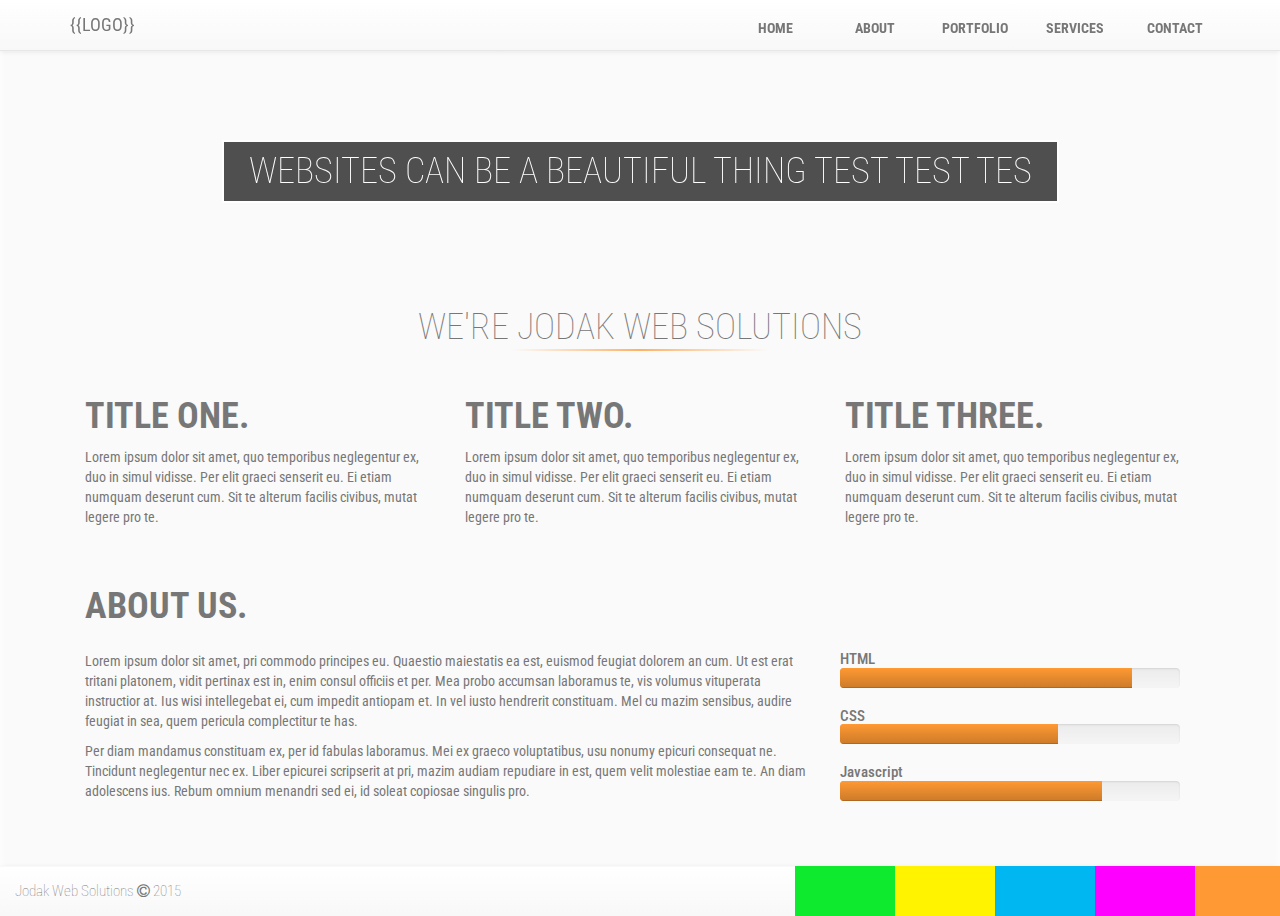
==== commit 889269a6: "TEST TEST TEST" ====
--- a/index.html
+++ b/index.html
@@ -5,7 +5,7 @@
     <meta http-equiv="X-UA-Compatible" content="IE=edge">
     <meta name="viewport" content="width=device-width, initial-scale=1">
     <!-- The above 3 meta tags *must* come first in the head; any other head content must come *after* these tags -->
-    <title>Bootstrap 101 Template</title>
+    <title>Jodak Web Solutions</title>
 
     <!-- CSS -->
     <link href="css/bootstrap.css" rel="stylesheet">
@@ -29,7 +29,7 @@
         <section class="intro text-center" id="intro">
             <div class="middle">
                 <div class="inner">
-                    <h1 class="title">WEBSITES CAN BE A BEAUTIFUL THING</h1>
+                    <h1 class="title">WEBSITES CAN BE A BEAUTIFUL THING TEST TEST TES</h1>
                 </div>
             </div>
         </section>
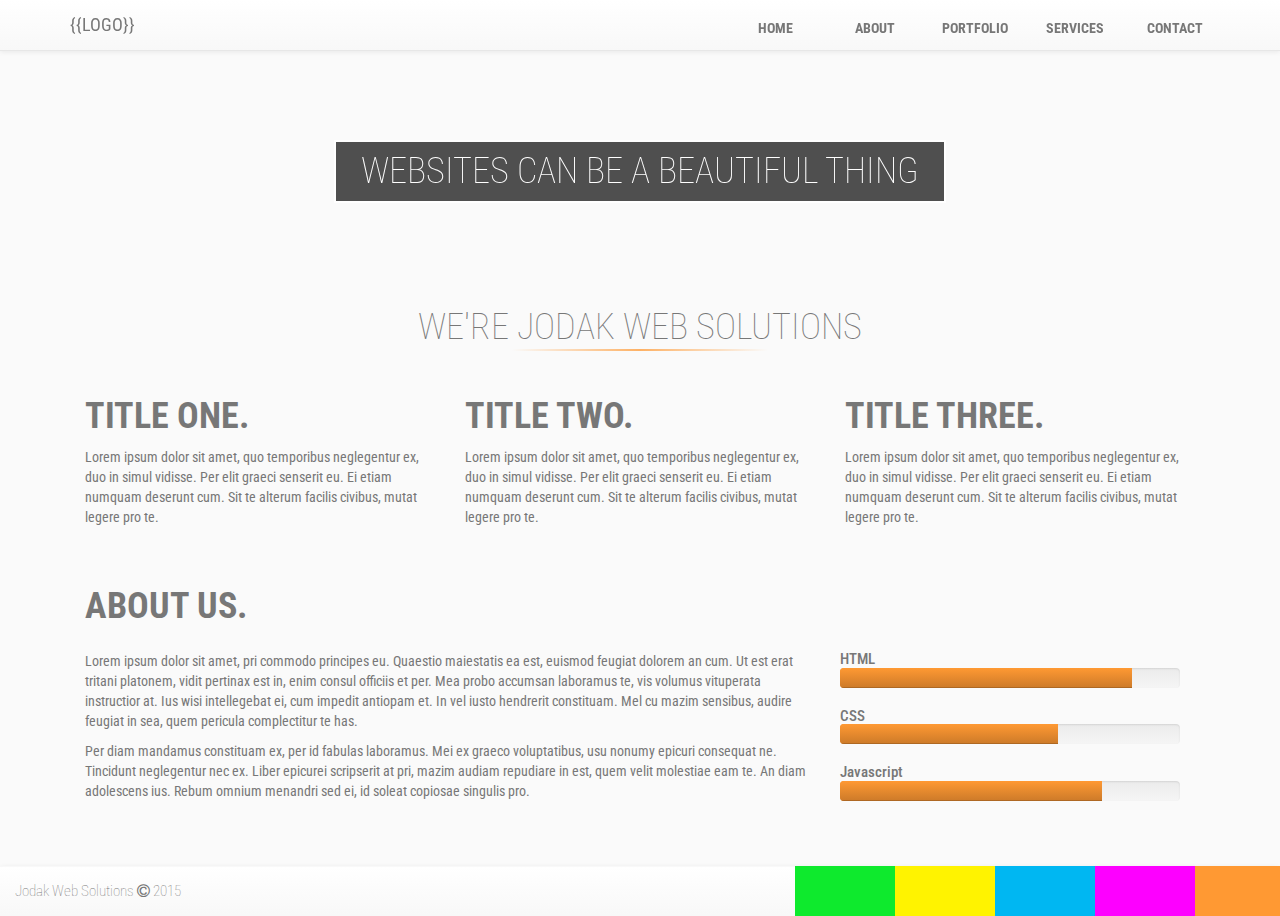
==== commit dba840b0: "Added the hover over grayscale/color fade for the portfolio images" ====
--- a/index.html
+++ b/index.html
@@ -29,7 +29,7 @@
         <section class="intro text-center" id="intro">
             <div class="middle">
                 <div class="inner">
-                    <h1 class="title">WEBSITES CAN BE A BEAUTIFUL THING TEST TEST TES</h1>
+                    <h1 class="title">WEBSITES CAN BE A BEAUTIFUL THING</h1>
                 </div>
             </div>
         </section>
--- a/css/jodak.css
+++ b/css/jodak.css
@@ -82,8 +82,8 @@
 }
 
 .bg-off-white {
-    -webkit-box-shadow: inset 0 5px 10px #FFF;
-    box-shadow: inset 0 5px 10px #FFF;
+    /*-webkit-box-shadow: inset 0 5px 10px #FFF;*/
+    /*box-shadow: inset 0 5px 10px #FFF;*/
 
     background-color: #FAFAFA;
     color: inherit;
@@ -348,6 +348,23 @@
 
 .portfolio-grid {
     padding: 2px;
+
+    -webkit-transition: .5s ease-in-out;
+    -moz-transition: .5s ease-in-out;
+    -o-transition: .5s ease-in-out;
+    -webkit-filter: grayscale(100%);
+    -moz-filter: grayscale(100%);
+    -o-filter: grayscale(100%);
+}
+
+.portfolio-grid:hover {
+    -webkit-transition: .5s ease-in-out;
+    -moz-transition: .5s ease-in-out;
+    -o-transition: .5s ease-in-out;
+
+    -webkit-filter: grayscale(0%);
+    -moz-filter: grayscale(0%);
+    -o-filter: grayscale(0%);
 }
 
 div.portfolio-grid {
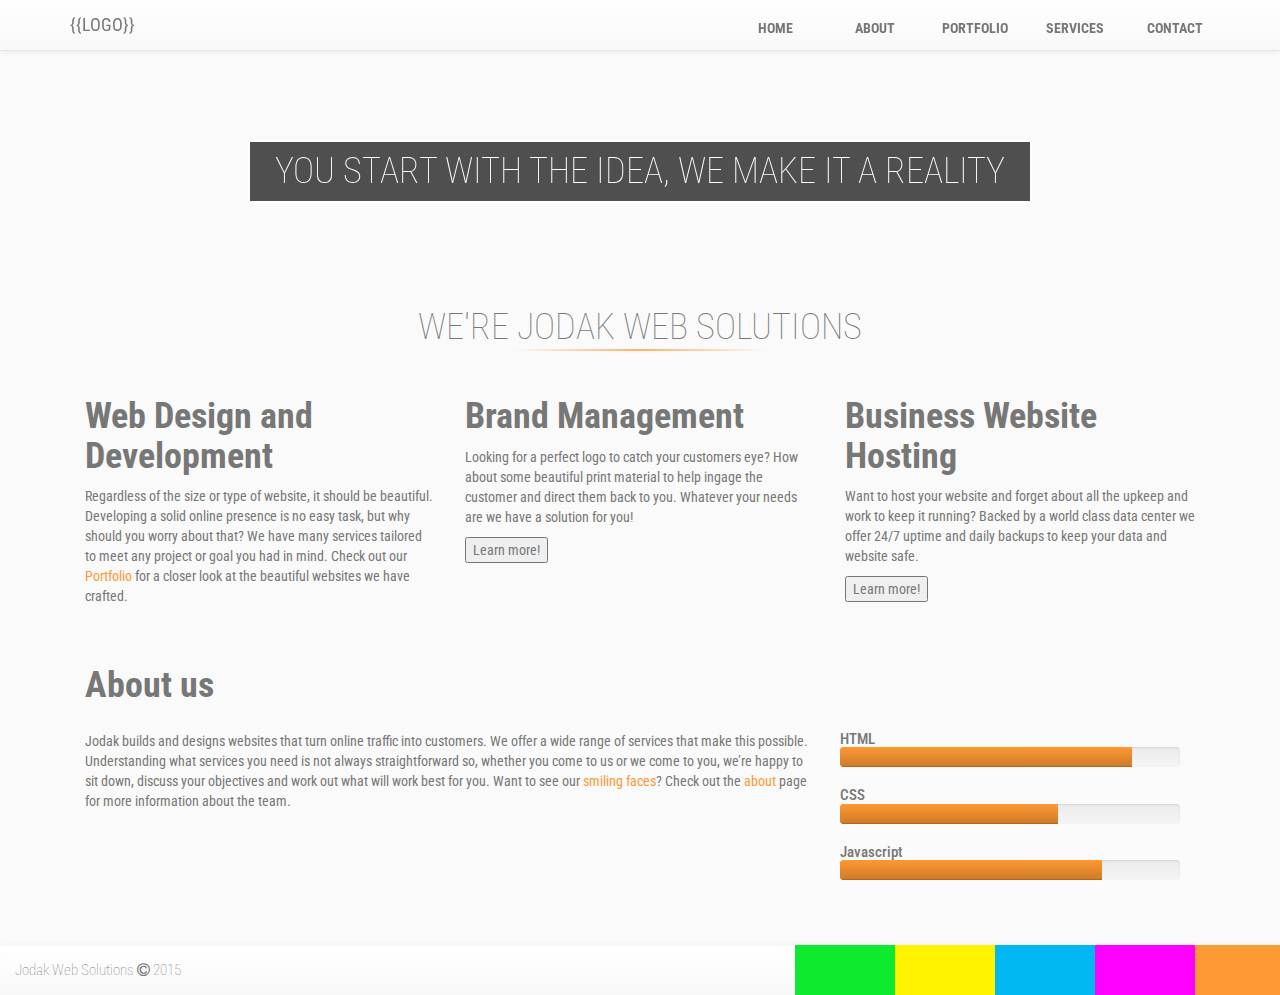
==== commit b4d6ab04: "Text Updates" ====
--- a/index.html
+++ b/index.html
@@ -29,7 +29,7 @@
         <section class="intro text-center" id="intro">
             <div class="middle">
                 <div class="inner">
-                    <h1 class="title">WEBSITES CAN BE A BEAUTIFUL THING</h1>
+                    <h1 class="title">You start with the idea, We make it a reality</h1>
                 </div>
             </div>
         </section>
@@ -41,40 +41,45 @@
             <div class="container">
                 <div class="row center-block">
                     <div class="col-md-4" style="padding-top: 0">
-                        <h1><strong>TITLE ONE.</strong></h1>
+                        <h1><strong>Web Design and Development</strong></h1>
 
-                        <p>Lorem ipsum dolor sit amet, quo temporibus neglegentur ex, duo in simul vidisse. Per elit
-                            graeci senserit eu. Ei etiam numquam deserunt cum. Sit te alterum facilis civibus, mutat
-                            legere pro te.</p>
+                        <p>Regardless of the size or type of website, it should be beautiful.
+                          Developing a solid online presence is no easy task, but why should you worry about that?
+                          We have many services tailored to meet any project or goal you had in mind.
+                          Check out our <a href="/portfolio.html">Portfolio</a>
+                          for a closer look at the beautiful websites we have crafted.
+                        </p>
                     </div>
                     <div class="col-md-4" style="padding-top: 0">
-                        <h1><strong>TITLE TWO.</strong></h1>
+                        <h1><strong>Brand Management</strong></h1>
 
-                        <p>Lorem ipsum dolor sit amet, quo temporibus neglegentur ex, duo in simul vidisse. Per elit
-                            graeci senserit eu. Ei etiam numquam deserunt cum. Sit te alterum facilis civibus, mutat
-                            legere pro te.</p>
+                        <p>Looking for a perfect logo to catch your customers eye?
+                          How about some beautiful print material to help ingage
+                           the customer and direct them back to you. Whatever
+                           your needs are we have a solution for you!</p>
+                           <button class="color">Learn more!</button>
                     </div>
                     <div class="col-md-4" style="padding-top: 0">
-                        <h1><strong>TITLE THREE.</strong></h1>
-                        <p>Lorem ipsum dolor sit amet, quo temporibus neglegentur ex, duo in simul vidisse. Per elit
-                            graeci senserit eu. Ei etiam numquam deserunt cum. Sit te alterum facilis civibus, mutat
-                            legere pro te.</p>
+                        <h1><strong>Business Website Hosting</strong></h1>
+                        <p>Want to host your website and forget about all the
+                          upkeep and work to keep it running? Backed by a world
+                          class data center we offer 24/7 uptime and daily
+                          backups to keep your data and website safe. </p>
+                          <button class="color">Learn more!</button>
                     </div>
 
                     <div class="col-xs-12">
-                        <h1><strong>ABOUT US.</strong></h1>
+                        <h1><strong>About us</strong></h1>
 
                         <div class="col-sm-8" style="padding-left: 0 !important;">
-                            <p>Lorem ipsum dolor sit amet, pri commodo principes eu. Quaestio maiestatis ea est, euismod
-                                feugiat dolorem an cum. Ut est erat tritani platonem, vidit pertinax est in, enim consul
-                                officiis et per. Mea probo accumsan laboramus te, vis volumus vituperata instructior at.
-                                Ius wisi intellegebat ei, cum impedit antiopam et. In vel iusto hendrerit constituam.
-                                Mel cu mazim sensibus, audire feugiat in sea, quem pericula complectitur te has.</p>
-
-                            <p>Per diam mandamus constituam ex, per id fabulas laboramus. Mei ex graeco voluptatibus,
-                                usu nonumy epicuri consequat ne. Tincidunt neglegentur nec ex. Liber epicurei scripserit
-                                at pri, mazim audiam repudiare in est, quem velit molestiae eam te. An diam adolescens
-                                ius. Rebum omnium menandri sed ei, id soleat copiosae singulis pro.</p>
+                            <p>Jodak builds and designs websites that turn
+                              online traffic into customers. We offer a wide
+                              range of services that make this possible.
+                              Understanding what services you need is not always
+                              straightforward so, whether you come to us or we
+                              come to you, we’re happy to sit down, discuss your
+                               objectives and work out what will work best for
+                               you. Want to see our <a href="/about.html">smiling faces</a>? Check out the <a href="/about.html">about</a> page for more information about the team.</p>
                         </div>
                         <div class="col-sm-4 hidden-xs" id="ProgressBar">
                             <h3 class="progress-font">HTML</h3>
@@ -116,4 +121,4 @@
 <script>
 </script>
 </body>
-</html>+</html>
--- a/css/jodak.css
+++ b/css/jodak.css
@@ -11,7 +11,11 @@
 }
 
 a {
-    color: #777;
+    color: #FF9933;
+}
+
+a:hover {
+    text-decoration: none;
 }
 
 html, body {
@@ -76,6 +80,10 @@
     background-color: #FF9933;
 }
 
+.text-white {
+    color: #FFF !important;
+}
+
 .bg-white {
     background-color: #FFF;
     color: inherit;
@@ -91,6 +99,7 @@
 
 /* LINKS */
 .color {
+    color: #777
     transition: color .6s ease-in-out;
     -webkit-transition: color .6s ease-in-out;
     -moz-transition: color .6s ease-in-out;
@@ -171,10 +180,6 @@
     margin: 0 !important;
 }
 
-/*.color {*/
-/*color: #777;*/
-/*}*/
-
 h1.title {
     text-align: center;
     text-transform: uppercase;
@@ -194,6 +199,33 @@
         width: 100px;
         text-align: left;
     }
+}
+
+.full-background {
+    z-index: -999;
+    opacity: 1;
+    margin: 0;
+    padding: 0;
+    width: 100%;
+    height: 100%;
+
+    background: url("http://i.imgur.com/7PmGxFA.jpg") no-repeat center center fixed;
+    -webkit-background-size: cover;
+    -moz-background-size: cover;
+    -o-background-size: cover;
+    background-size: cover;
+
+    -webkit-filter: grayscale(100%);
+    -moz-filter: grayscale(100%);
+    -o-filter: grayscale(100%);
+    filter: grayscale(100%);
+}
+
+.img-shade {
+    position: relative;
+    z-index: -1;
+    height: 100%;
+    width: 100%;
 }
 
 .intro {
@@ -461,6 +493,131 @@
 }
 
 /* FONT AWESOME */
-.fa.fa-md {
+.fa-md {
     font-size: 1.5em;
-}+}
+
+/* FORM */
+::-webkit-input-placeholder.green {
+    color: #0EEA2D;
+}
+
+:-moz-placeholder.green { /* Firefox 18- */
+    color: #0EEA2D;
+}
+
+::-moz-placeholder.green {  /* Firefox 19+ */
+    color: #0EEA2D;
+}
+
+:-ms-input-placeholder.green {
+    color: #0EEA2D;
+}
+
+input.jodak-form.green, textarea.jodak-form.green {
+    padding: 5px;
+    outline-color: transparent;
+    width: 100%;
+    background: transparent;
+    border: 1px solid #0EEA2D;
+}
+::-webkit-input-placeholder.yellow {
+    color: #FFF300;
+}
+
+:-moz-placeholder.yellow { /* Firefox 18- */
+    color: #FFF300;
+}
+
+::-moz-placeholder.yellow {  /* Firefox 19+ */
+    color: #FFF300;
+}
+
+:-ms-input-placeholder.yellow {
+    color: #FFF300;
+}
+
+input.jodak-form.yellow, textarea.jodak-form.yellow {
+    padding: 5px;
+    outline-color: transparent;
+    width: 100%;
+    background: transparent;
+    border: 1px solid #FFF300;
+}
+::-webkit-input-placeholder.blue {
+    color: #00B7F2;
+}
+
+:-moz-placeholder.blue { /* Firefox 18- */
+    color: #00B7F2;
+}
+
+::-moz-placeholder.blue {  /* Firefox 19+ */
+    color: #00B7F2;
+}
+
+:-ms-input-placeholder.blue {
+    color: #00B7F2;
+}
+
+input.jodak-form.blue, textarea.jodak-form.blue {
+    padding: 5px;
+    outline-color: transparent;
+    width: 100%;
+    background: transparent;
+    border: 1px solid #00B7F2;
+}
+::-webkit-input-placeholder.pink {
+    color: #FD00FF;
+}
+
+:-moz-placeholder.pink { /* Firefox 18- */
+    color: #FD00FF;
+}
+
+::-moz-placeholder.pink {  /* Firefox 19+ */
+    color: #FD00FF;
+}
+
+:-ms-input-placeholder.pink {
+    color: #FD00FF;
+}
+
+input.jodak-form.pink, textarea.jodak-form.pink {
+    padding: 5px;
+    outline-color: transparent;
+    width: 100%;
+    background: transparent;
+    border: 1px solid #FD00FF;
+}
+::-webkit-input-placeholder.orange {
+    color: #FF9933;
+}
+
+:-moz-placeholder.orange { /* Firefox 18- */
+    color: #FF9933;
+}
+
+::-moz-placeholder.orange {  /* Firefox 19+ */
+    color: #FF9933;
+}
+
+:-ms-input-placeholder.orange {
+    color: #FF9933;
+}
+
+input.jodak-form.orange, textarea.jodak-form.orange {
+    padding: 5px;
+    outline-color: transparent;
+    width: 100%;
+    border: 1px solid #FF9933;
+}
+
+button.jodak-form {
+    margin-left: 15px;
+    padding: 5px 4em;
+    outline-color: transparent;
+    color: #FFF;
+    background-color: #333;
+    border: 0 solid transparent;
+}
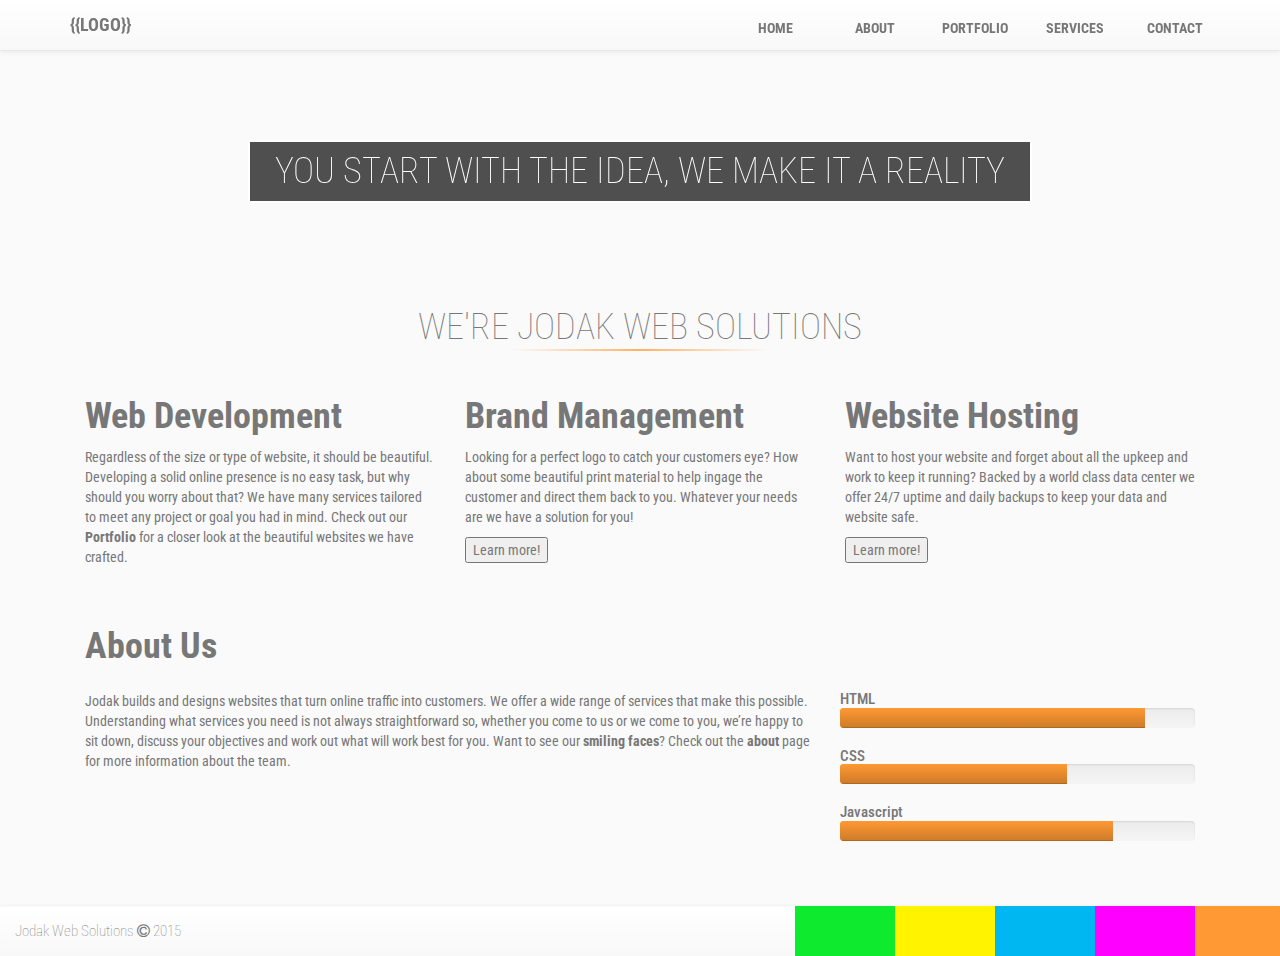
==== commit c90a01ba: "Minor fixes ========" ====
--- a/index.html
+++ b/index.html
@@ -23,6 +23,7 @@
 </head>
 <body>
 <span id="nav"></span>
+
 <div class="container-fluid bg-off-white">
     <div class="row">
 
@@ -41,47 +42,50 @@
             <div class="container">
                 <div class="row center-block">
                     <div class="col-md-4" style="padding-top: 0">
-                        <h1><strong>Web Design and Development</strong></h1>
+                        <h1 class="subtitle">Web Development</h1>
 
                         <p>Regardless of the size or type of website, it should be beautiful.
-                          Developing a solid online presence is no easy task, but why should you worry about that?
-                          We have many services tailored to meet any project or goal you had in mind.
-                          Check out our <a href="/portfolio.html">Portfolio</a>
-                          for a closer look at the beautiful websites we have crafted.
+                            Developing a solid online presence is no easy task, but why should you worry about that?
+                            We have many services tailored to meet any project or goal you had in mind.
+                            Check out our <a href="/portfolio.html" class="color">Portfolio</a>
+                            for a closer look at the beautiful websites we have crafted.
                         </p>
                     </div>
                     <div class="col-md-4" style="padding-top: 0">
-                        <h1><strong>Brand Management</strong></h1>
+                        <h1 class="subtitle">Brand Management</h1>
 
                         <p>Looking for a perfect logo to catch your customers eye?
-                          How about some beautiful print material to help ingage
-                           the customer and direct them back to you. Whatever
-                           your needs are we have a solution for you!</p>
-                           <button class="color">Learn more!</button>
+                            How about some beautiful print material to help ingage
+                            the customer and direct them back to you. Whatever
+                            your needs are we have a solution for you!</p>
+                        <button class="color">Learn more!</button>
                     </div>
                     <div class="col-md-4" style="padding-top: 0">
-                        <h1><strong>Business Website Hosting</strong></h1>
+                        <h1 class="subtitle">Website Hosting</h1>
+
                         <p>Want to host your website and forget about all the
-                          upkeep and work to keep it running? Backed by a world
-                          class data center we offer 24/7 uptime and daily
-                          backups to keep your data and website safe. </p>
-                          <button class="color">Learn more!</button>
+                            upkeep and work to keep it running? Backed by a world
+                            class data center we offer 24/7 uptime and daily
+                            backups to keep your data and website safe. </p>
+                        <button class="color">Learn more!</button>
                     </div>
 
                     <div class="col-xs-12">
-                        <h1><strong>About us</strong></h1>
+                        <h1 class="subtitle">About us</h1>
 
                         <div class="col-sm-8" style="padding-left: 0 !important;">
                             <p>Jodak builds and designs websites that turn
-                              online traffic into customers. We offer a wide
-                              range of services that make this possible.
-                              Understanding what services you need is not always
-                              straightforward so, whether you come to us or we
-                              come to you, we’re happy to sit down, discuss your
-                               objectives and work out what will work best for
-                               you. Want to see our <a href="/about.html">smiling faces</a>? Check out the <a href="/about.html">about</a> page for more information about the team.</p>
+                                online traffic into customers. We offer a wide
+                                range of services that make this possible.
+                                Understanding what services you need is not always
+                                straightforward so, whether you come to us or we
+                                come to you, we’re happy to sit down, discuss your
+                                objectives and work out what will work best for
+                                you. Want to see our <a href="about.html" class="color">smiling faces</a>? Check out the
+                                <a href="about.html" class="color">about</a> page for more information about the team.
+                            </p>
                         </div>
-                        <div class="col-sm-4 hidden-xs" id="ProgressBar">
+                        <div class="col-sm-4 hidden-xs" id="ProgressBar" style="padding-right: 0 !important;">
                             <h3 class="progress-font">HTML</h3>
 
                             <div class="progress">
@@ -112,7 +116,6 @@
 <span id="footer"></span>
 
 
-
 <!-- Scripts -->
 <script src="js/jquery-2.1.4.js"></script>
 <script src="js/bootstrap.js"></script>
--- a/css/jodak.css
+++ b/css/jodak.css
@@ -11,7 +11,8 @@
 }
 
 a {
-    color: #FF9933;
+    font-weight: bold;
+    color: inherit;
 }
 
 a:hover {
@@ -621,3 +622,9 @@
     background-color: #333;
     border: 0 solid transparent;
 }
+
+/* TYPOGRAPHY */
+h1.subtitle {
+    font-weight: bold;
+    text-transform: capitalize;
+}